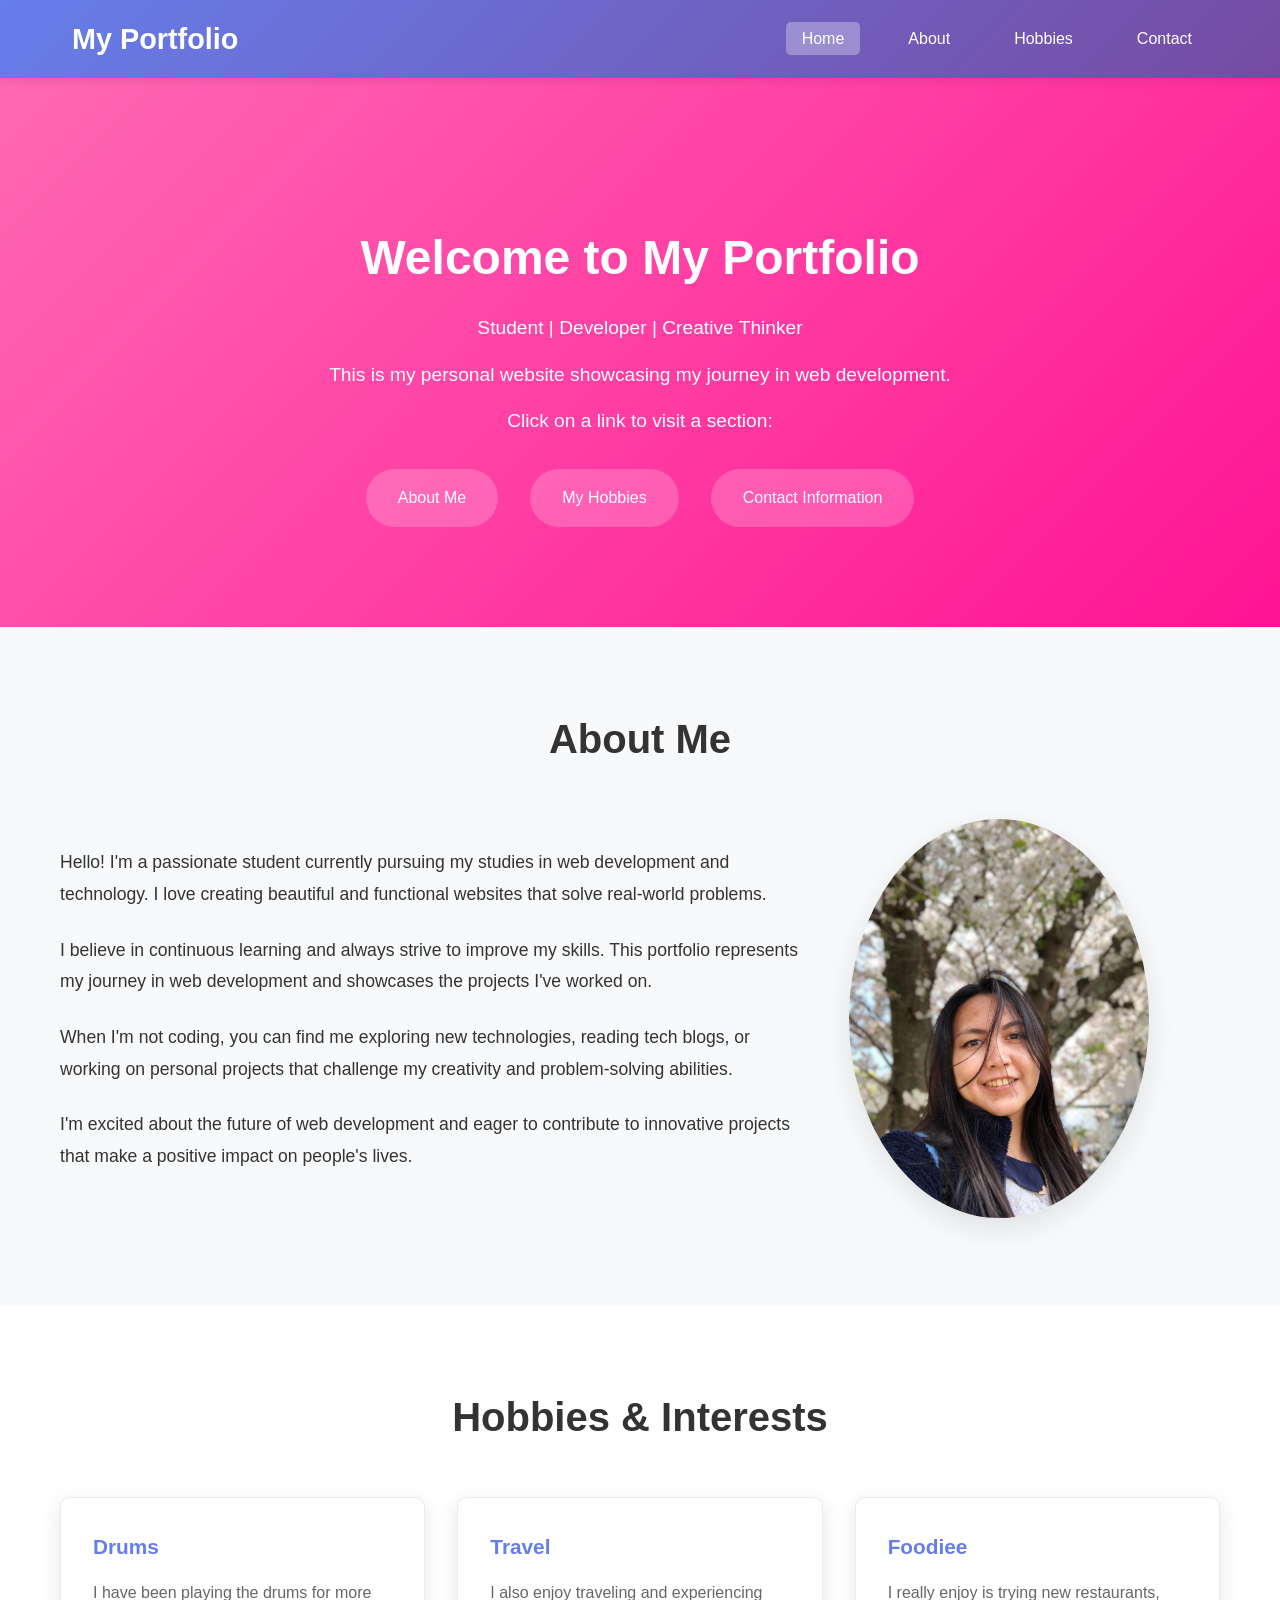
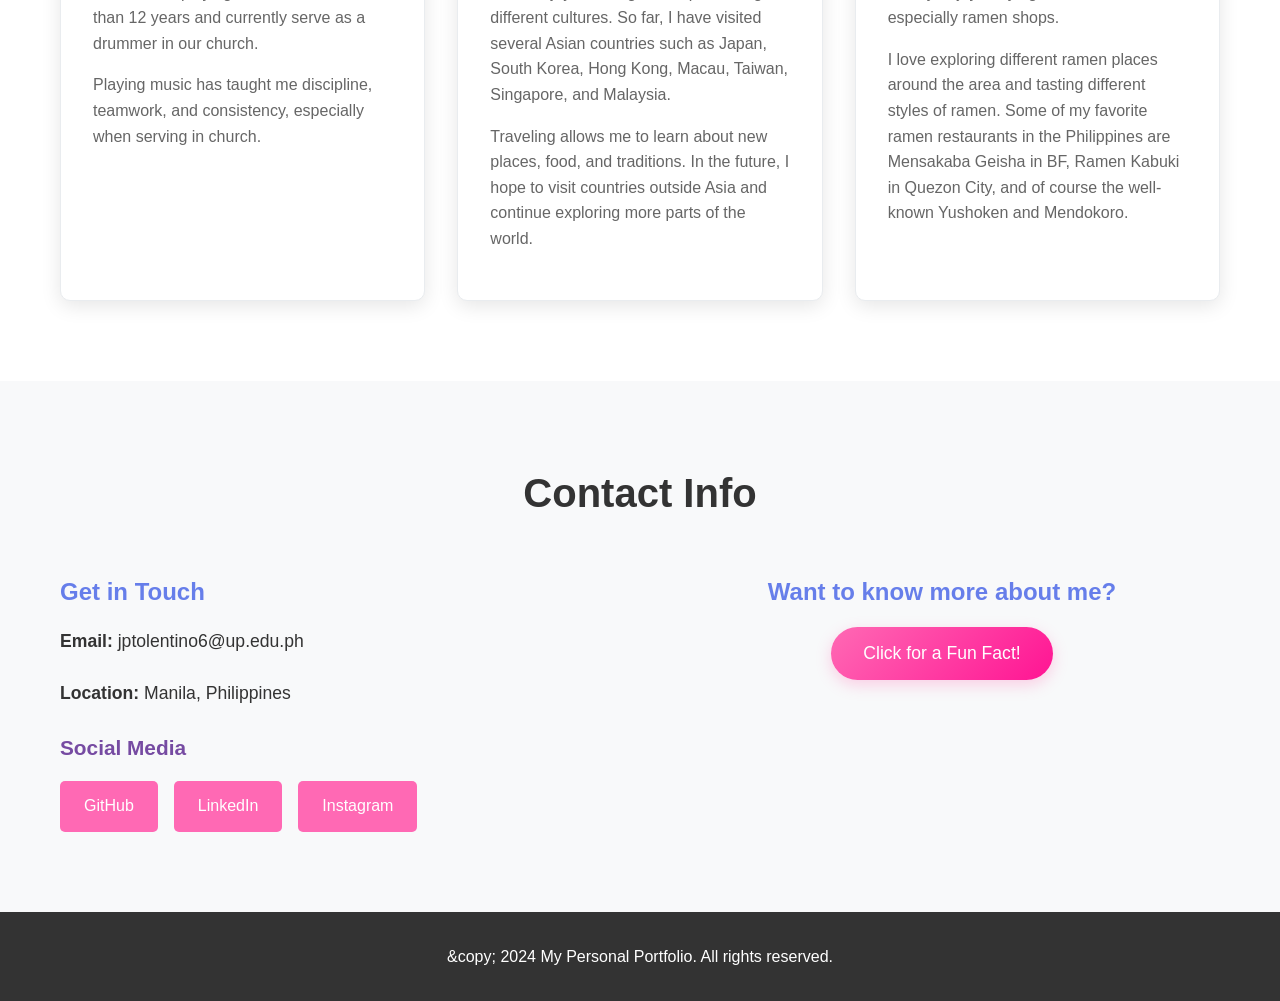
==== index.html @ 634dcd26 "improved About me and CSS styles" ====
<!DOCTYPE html>
<html lang="en">
<head>
    <title>My Personal Portfolio</title>
    <link type="text/css" rel="stylesheet" href="styles.css"/>
</head>
<body>
    <header>
        <nav>
            <h1 class="site-title">My Portfolio</h1>
            <ul class="nav-menu">
                <li><a href="#home">Home</a></li>
                <li><a href="#about">About</a></li>
                <li><a href="#hobbies">Hobbies</a></li>
                <li><a href="#contact">Contact</a></li>
            </ul>
        </nav>
    </header>

    <main>
        <section id="home" class="hero">
            <h1>Welcome to My Portfolio</h1>
            <p>Student | Developer | Creative Thinker</p>
            <p>This is my personal website showcasing my journey in web development.</p>
            <p>Click on a link to visit a section:</p>
            <ul class="section-links">
                <li><a href="#about">About Me</a></li>
                <li><a href="#hobbies">My Hobbies</a></li>
                <li><a href="#contact">Contact Information</a></li>
            </ul>
        </section>

        <section id="about" class="about-section">
            <div class="container">
                <h2>About Me</h2>
                <div class="about-content">
                    <div class="about-text">
                        <p>Hello! I'm a passionate student currently pursuing my studies in web development and technology. I love creating beautiful and functional websites that solve real-world problems.</p>
                        <p>I believe in continuous learning and always strive to improve my skills. This portfolio represents my journey in web development and showcases the projects I've worked on.</p>
                        <p>When I'm not coding, you can find me exploring new technologies, reading tech blogs, or working on personal projects that challenge my creativity and problem-solving abilities.</p>
                        <p>I'm excited about the future of web development and eager to contribute to innovative projects that make a positive impact on people's lives.</p>
                    </div>
                    <div class="about-image">
                        <img src="images/profile.jpeg" alt="Profile Picture" class="profile-img">
                    </div>
                </div>
            </div>
        </section>

        <section id="hobbies" class="hobbies-section">
            <div class="container">
                <h2>Hobbies & Interests</h2>
                <div class="hobbies-list">
                    <div class="hobby-item">
                        <h3>Drums</h3>
                        <p>I have been playing the drums for more than 12 years and currently serve as a drummer in our church. </p>
                        <p>Playing music has taught me discipline, teamwork, and consistency, especially when serving in church.</p>
                    </div>
                    <div class="hobby-item">
                        <h3>Travel</h3>
                        <p>I also enjoy traveling and experiencing different cultures. So far, I have visited several Asian countries such as Japan, South Korea, Hong Kong, Macau, Taiwan, Singapore, and Malaysia. </p>
                        <p>Traveling allows me to learn about new places, food, and traditions. In the future, I hope to visit countries outside Asia and continue exploring more parts of the world.</p>
                    </div>
                    <div class="hobby-item">
                        <h3>Foodiee</h3>
                        <p> I really enjoy is trying new restaurants, especially ramen shops. </p>
                        <p>I love exploring different ramen places around the area and tasting different styles of ramen. Some of my favorite ramen restaurants in the Philippines are Mensakaba Geisha in BF, Ramen Kabuki in Quezon City, and of course the well-known Yushoken and Mendokoro.</p>
                    </div>
                </div>
            </div>
        </section>

        <section id="contact" class="contact-section">
            <div class="container">
                <h2>Contact Info</h2>
                <div class="contact-content">
                    <div class="contact-info">
                        <h3>Get in Touch</h3>
                        <p><strong>Email:</strong> jptolentino6@up.edu.ph</p>
                        <p><strong>Location:</strong> Manila, Philippines</p>
                        
                        <h4>Social Media</h4>
                        <ul class="social-links">
                            <li><a href="https://github.com/JTLmec">GitHub</a></li>
                            <li><a href="https://www.linkedin.com/in/jether-tolentino-07061992">LinkedIn</a></li>
                            <li><a href="https://www.instagram.com/jethermec">Instagram</a></li>
                        </ul>
                    </div>
                    
                    <div class="fun-fact-section">
                        <h3>Want to know more about me?</h3>
                        <button id="funFactBtn" class="fun-fact-btn">Click for a Fun Fact!</button>
                        <p id="funFact" class="fun-fact-text"></p>
                    </div>
                </div>
            </div>
        </section>
    </main>

    <footer>
        <div class="container">
            <p>&​copy; 2024 My Personal Portfolio. All rights reserved.</p>
        </div>
    </footer>

    <script src="script.js"></script>
</body>
</html>
---- styles.css ----
/* Reset and Base Styles */
* {
    margin: 0;
    padding: 0;
    box-sizing: border-box;
}

body {
    font-family: Arial, sans-serif;
    line-height: 1.6;
    color: #333;
}

.container {
    max-width: 1200px;
    margin: 0 auto;
    padding: 0 20px;
}

/* Header Styles */
header {
    background: linear-gradient(135deg, #FF69B4 0%, #FF1493 100%);
    color: white;
    position: fixed;
    width: 100%;
    top: 0;
    z-index: 1000;
    box-shadow: 0 2px 10px rgba(255, 105, 180, 0.3);
}

nav {
    display: flex;
    justify-content: space-between;
    align-items: center;
    padding: 1rem 2rem;
    max-width: 1200px;
    margin: 0 auto;
}

.site-title {
    font-size: 1.8rem;
    font-weight: bold;
}

.nav-menu {
    display: flex;
    list-style: none;
    gap: 2rem;
}

.nav-menu a {
    color: white;
    text-decoration: none;
    font-weight: 500;
    transition: all 0.3s ease;
    padding: 0.5rem 1rem;
    border-radius: 5px;
}

.nav-menu a:hover {
    background: rgba(255,255,255,0.2);
    transform: translateY(-2px);
}

/* Hero Section */
.hero {
    background: linear-gradient(135deg, #FF69B4 0%, #FF1493 100%);
    color: white;
    text-align: center;
    padding: 150px 0 100px;
    margin-top: 70px;
}

.hero h1 {
    font-size: 3rem;
    margin-bottom: 1rem;
    animation: fadeInUp 1s ease;
}

.hero p {
    font-size: 1.2rem;
    margin-bottom: 1rem;
    opacity: 0.9;
    animation: fadeInUp 1s ease 0.2s both;
}

.section-links {
    list-style: none;
    display: flex;
    justify-content: center;
    gap: 2rem;
    margin-top: 2rem;
    flex-wrap: wrap;
}

.section-links a {
    display: inline-block;
    padding: 1rem 2rem;
    background: rgba(255,255,255,0.2);
    color: white;
    text-decoration: none;
    border-radius: 50px;
    transition: all 0.3s ease;
    font-weight: 500;
}

.section-links a:hover {
    background: rgba(255,255,255,0.3);
    transform: translateY(-3px);
}

/* Section Styles */
section {
    padding: 80px 0;
}

section:nth-child(even) {
    background: #f8f9fa;
}

section h2 {
    text-align: center;
    font-size: 2.5rem;
    margin-bottom: 3rem;
    color: #333;
}

/* About Section */
.about-content {
    display: grid;
    grid-template-columns: 2fr 1fr;
    gap: 3rem;
    align-items: center;
}

.about-text p {
    margin-bottom: 1.5rem;
    font-size: 1.1rem;
    line-height: 1.8;
}

.profile-img {
    width: 100%;
    max-width: 300px;
    border-radius: 50%;
    box-shadow: 0 10px 30px rgba(0,0,0,0.1);
    transition: transform 0.3s ease;
}

.profile-img:hover {
    transform: scale(1.05);
}

/* Hobbies Section */
.hobbies-list {
    display: grid;
    grid-template-columns: repeat(auto-fit, minmax(300px, 1fr));
    gap: 2rem;
}

.hobby-item {
    background: white;
    padding: 2rem;
    border-radius: 10px;
    box-shadow: 0 5px 20px rgba(0,0,0,0.1);
    transition: all 0.3s ease;
    border: 1px solid #e9ecef;
}

.hobby-item:hover {
    transform: translateY(-5px);
    box-shadow: 0 10px 30px rgba(0,0,0,0.15);
}

.hobby-item h3 {
    color: #667eea;
    margin-bottom: 1rem;
    font-size: 1.3rem;
}

.hobby-item p {
    color: #666;
    line-height: 1.6;
    margin-bottom: 1rem;
}

/* Contact Section */
.contact-content {
    display: grid;
    grid-template-columns: 1fr 1fr;
    gap: 3rem;
    align-items: start;
}

.contact-info h3 {
    color: #667eea;
    margin-bottom: 1rem;
    font-size: 1.5rem;
}

.contact-info h4 {
    color: #764ba2;
    margin-bottom: 1rem;
    font-size: 1.3rem;
}

.contact-info p {
    font-size: 1.1rem;
    margin-bottom: 1.5rem;
}

.social-links {
    display: flex;
    gap: 1rem;
    list-style: none;
    flex-wrap: wrap;
}

/* Social Links */
.social-links a {
    display: inline-block;
    padding: 0.8rem 1.5rem;
    background: #FF69B4;
    color: white;
    text-decoration: none;
    border-radius: 5px;
    transition: all 0.3s ease;
}
 
.social-links a:hover {
    background: #FF1493;
    transform: translateY(-2px);
}

.fun-fact-section {
    text-align: center;
}

.fun-fact-section h3 {
    color: #667eea;
    margin-bottom: 1rem;
    font-size: 1.5rem;
}

/* Button Colors */
.fun-fact-btn {
    background: linear-gradient(135deg, #FF69B4 0%, #FF1493 100%);
    color: white;
    border: none;
    padding: 1rem 2rem;
    font-size: 1.1rem;
    border-radius: 50px;
    cursor: pointer;
    transition: all 0.3s ease;
    box-shadow: 0 5px 15px rgba(255, 105, 180, 0.3);
}
 
.fun-fact-btn:hover {
    transform: translateY(-3px);
    box-shadow: 0 8px 25px rgba(255, 105, 180, 0.4);
}

/* Footer */
footer {
    background: #333;
    color: white;
    text-align: center;
    padding: 2rem 0;
}

/* Animations */
@keyframes fadeInUp {
    from {
        opacity: 0;
        transform: translateY(30px);
    }
    to {
        opacity: 1;
        transform: translateY(0);
    }
}

/* Responsive Design */
@media (max-width: 768px) {
    nav {
        flex-direction: column;
        gap: 1rem;
    }
    
    .nav-menu {
        flex-wrap: wrap;
        justify-content: center;
        gap: 1rem;
    }
    
    .hero h1 {
        font-size: 2rem;
    }
    
    .section-links {
        flex-direction: column;
        align-items: center;
    }
    
    .about-content {
        grid-template-columns: 1fr;
        text-align: center;
    }
    
    .contact-content {
        grid-template-columns: 1fr;
        text-align: center;
    }
    
    .social-links {
        justify-content: center;
    }
    
    .hobbies-list {
        grid-template-columns: 1fr;
    }
}

@media (max-width: 480px) {
    nav {
        padding: 1rem;
    }
    
    .hero {
        padding: 120px 0 80px;
    }
    
    .hero h1 {
        font-size: 1.5rem;
    }
    
    .hero p {
        font-size: 1rem;
    }
    
    section {
        padding: 60px 0;
    }
    
    section h2 {
        font-size: 2rem;
    }
}
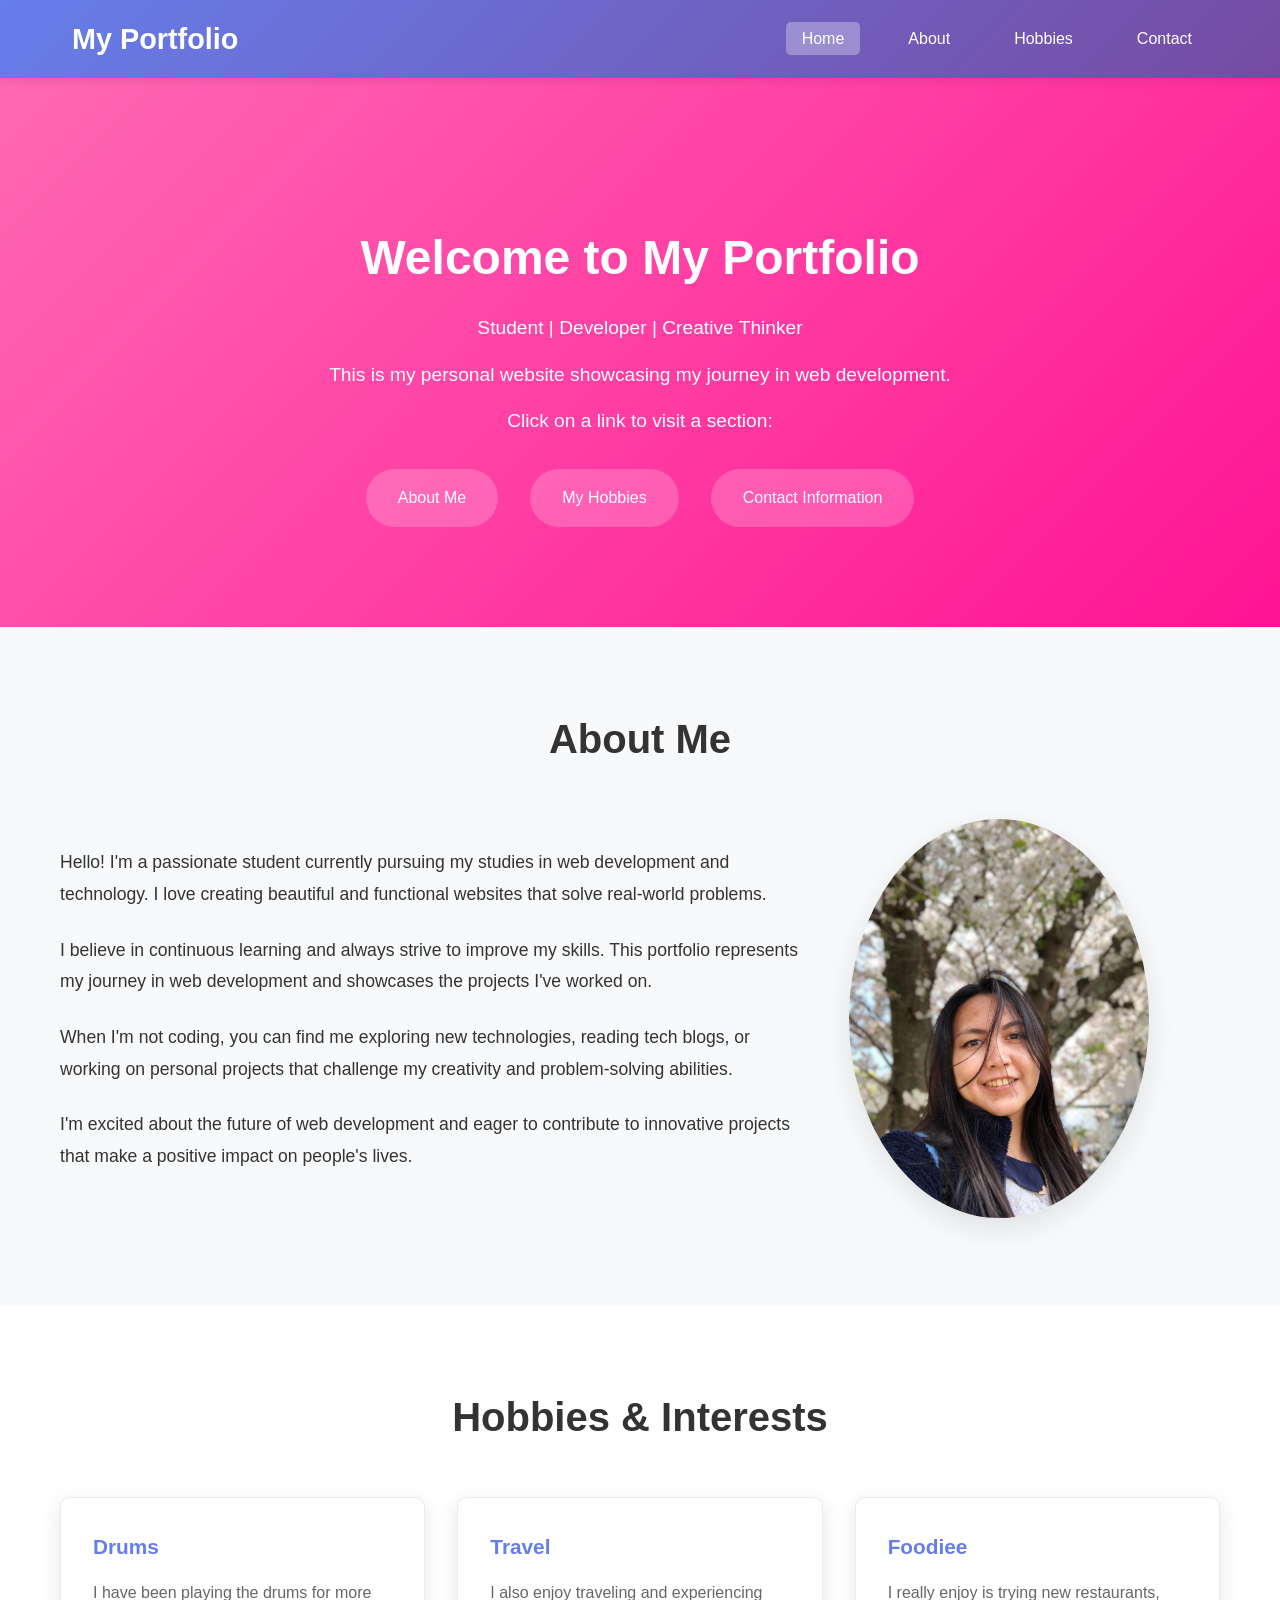
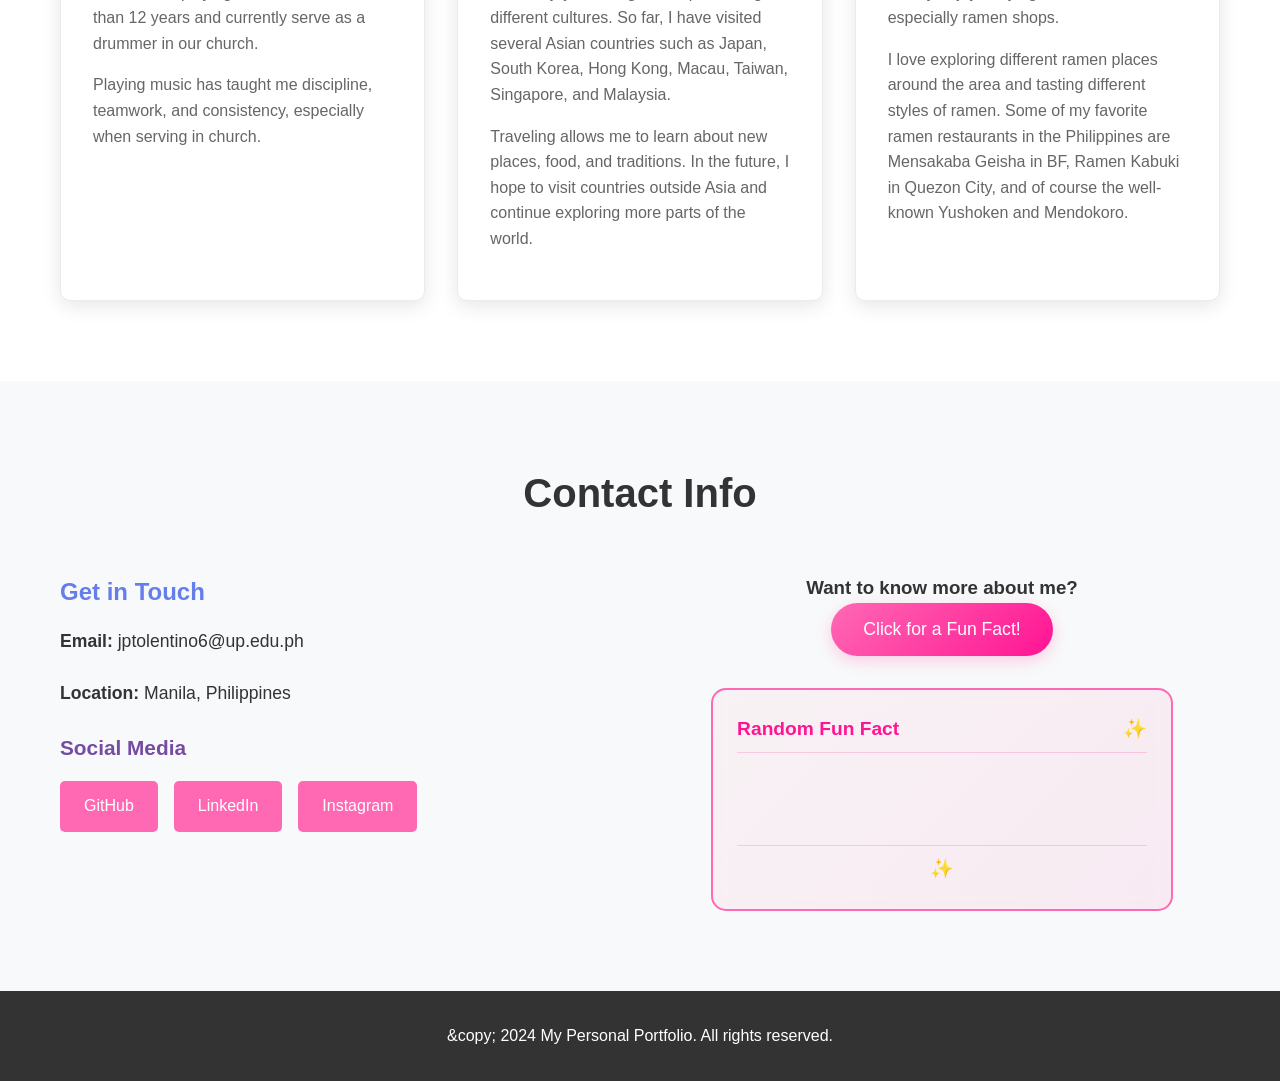
==== commit 6cd90660: "enhancement on Random Fun fact" ====
--- a/index.html
+++ b/index.html
@@ -89,8 +89,22 @@
                     
                     <div class="fun-fact-section">
                         <h3>Want to know more about me?</h3>
-                        <button id="funFactBtn" class="fun-fact-btn">Click for a Fun Fact!</button>
-                        <p id="funFact" class="fun-fact-text"></p>
+                        <button id="funFactBtn" class="fun-fact-btn">
+                            <span class="btn-text">Click for a Fun Fact!</span>
+                            <div class="glitter"></div>
+                        </button>
+                        <div class="fun-fact-box">
+                            <div class="fun-fact-header">
+                                <h4>Random Fun Fact</h4>
+                                <div class="sparkle">✨</div>
+                            </div>
+                            <div class="fun-fact-content">
+                                <p id="funFact" class="fun-fact-text">Click the button to discover something fun about me!</p>
+                            </div>
+                            <div class="fun-fact-footer">
+                                <div class="sparkle">✨</div>
+                            </div>
+                        </div>
                     </div>
                 </div>
             </div>
--- a/styles.css
+++ b/styles.css
@@ -232,17 +232,14 @@
     transform: translateY(-2px);
 }
 
+/* Enhanced Fun Fact Section */
 .fun-fact-section {
     text-align: center;
-}
-
-.fun-fact-section h3 {
-    color: #667eea;
-    margin-bottom: 1rem;
-    font-size: 1.5rem;
-}
-
-/* Button Colors */
+    max-width: 500px;
+    margin: 0 auto;
+}
+
+/* Glittery Button */
 .fun-fact-btn {
     background: linear-gradient(135deg, #FF69B4 0%, #FF1493 100%);
     color: white;
@@ -253,11 +250,239 @@
     cursor: pointer;
     transition: all 0.3s ease;
     box-shadow: 0 5px 15px rgba(255, 105, 180, 0.3);
-}
- 
+    position: relative;
+    overflow: hidden;
+}
+
 .fun-fact-btn:hover {
     transform: translateY(-3px);
     box-shadow: 0 8px 25px rgba(255, 105, 180, 0.4);
+}
+
+/* Glitter Effect */
+.glitter {
+    position: absolute;
+    top: 50%;
+    left: 50%;
+    width: 100%;
+    height: 100%;
+    transform: translate(-50%, -50%);
+    pointer-events: none;
+}
+
+.glitter::before,
+.glitter::after {
+    content: '';
+    position: absolute;
+    width: 4px;
+    height: 4px;
+    background: white;
+    border-radius: 50%;
+    opacity: 0;
+    animation: glitter 1.5s ease-in-out;
+}
+
+.glitter::before {
+    top: 20%;
+    left: 20%;
+    animation-delay: 0.2s;
+}
+
+.glitter::after {
+    top: 70%;
+    right: 20%;
+    animation-delay: 0.4s;
+}
+
+@keyframes glitter {
+    0% {
+        opacity: 0;
+        transform: scale(0) rotate(0deg);
+    }
+    50% {
+        opacity: 1;
+        transform: scale(1) rotate(180deg);
+        box-shadow: 0 0 10px rgba(255, 255, 255, 0.8);
+    }
+    100% {
+        opacity: 0;
+        transform: scale(0) rotate(360deg);
+    }
+}
+
+/* Multiple Glitter Particles */
+.fun-fact-btn.clicked .glitter::before {
+    animation: glitter-burst 0.8s ease-out;
+}
+
+.fun-fact-btn.clicked .glitter::after {
+    animation: glitter-burst 0.8s ease-out 0.1s;
+}
+
+@keyframes glitter-burst {
+    0% {
+        opacity: 0;
+        transform: translate(-50%, -50%) scale(0);
+    }
+    50% {
+        opacity: 1;
+        transform: translate(-50%, -50%) scale(1);
+        box-shadow: 0 0 20px rgba(255, 255, 255, 1);
+    }
+    100% {
+        opacity: 0;
+        transform: translate(-50%, -50%) scale(2);
+    }
+}
+
+/* Dedicated Fun Fact Box */
+.fun-fact-box {
+    margin-top: 2rem;
+    background: linear-gradient(135deg, rgba(255, 182, 193, 0.1) 0%, rgba(255, 105, 180, 0.1) 100%);
+    border: 2px solid #FF69B4;
+    border-radius: 15px;
+    padding: 1.5rem;
+    position: relative;
+    overflow: hidden;
+    min-height: 120px;
+    backdrop-filter: blur(10px);
+    transition: all 0.3s ease;
+}
+
+.fun-fact-box:hover {
+    box-shadow: 0 8px 30px rgba(255, 105, 180, 0.2);
+    transform: translateY(-2px);
+}
+
+/* Fun Fact Box Header */
+.fun-fact-header {
+    display: flex;
+    justify-content: space-between;
+    align-items: center;
+    margin-bottom: 1rem;
+    border-bottom: 1px solid rgba(255, 105, 180, 0.3);
+    padding-bottom: 0.5rem;
+}
+
+.fun-fact-header h4 {
+    color: #FF1493;
+    font-size: 1.2rem;
+    margin: 0;
+}
+
+/* Sparkle Animation */
+.sparkle {
+    font-size: 1.2rem;
+    animation: sparkle 2s ease-in-out infinite;
+}
+
+.sparkle:nth-child(2) {
+    animation-delay: 1s;
+}
+
+@keyframes sparkle {
+    0%, 100% {
+        opacity: 0.3;
+        transform: scale(1);
+    }
+    50% {
+        opacity: 1;
+        transform: scale(1.2);
+    }
+}
+
+/* Fun Fact Content */
+.fun-fact-content {
+    padding: 1rem 0;
+}
+
+.fun-fact-text {
+    font-size: 1.1rem;
+    color: #333;
+    font-weight: 500;
+    line-height: 1.6;
+    margin: 0;
+    opacity: 0;
+    transform: translateY(10px);
+    transition: all 0.5s ease;
+}
+
+.fun-fact-text.show {
+    opacity: 1;
+    transform: translateY(0);
+}
+
+/* Fun Fact Box Footer */
+.fun-fact-footer {
+    display: flex;
+    justify-content: center;
+    margin-top: 1rem;
+    border-top: 1px solid rgba(255, 105, 180, 0.3);
+    padding-top: 0.5rem;
+}
+
+/* Button Click Animation */
+.fun-fact-btn.clicked {
+    animation: button-burst 0.6s ease-out;
+}
+
+@keyframes button-burst {
+    0% {
+        transform: scale(1);
+    }
+    50% {
+        transform: scale(0.95);
+    }
+    100% {
+        transform: scale(1);
+    }
+}
+
+/* Glitter Burst Effect */
+.fun-fact-btn.clicked::before {
+    content: '';
+    position: absolute;
+    top: 50%;
+    left: 50%;
+    width: 100%;
+    height: 100%;
+    background: radial-gradient(circle, rgba(255, 255, 255, 0.8) 0%, transparent 70%);
+    transform: translate(-50%, -50%) scale(0);
+    animation: glitter-burst-expand 0.6s ease-out;
+    pointer-events: none;
+}
+
+@keyframes glitter-burst-expand {
+    0% {
+        transform: translate(-50%, -50%) scale(0);
+        opacity: 1;
+    }
+    100% {
+        transform: translate(-50%, -50%) scale(3);
+        opacity: 0;
+    }
+}
+
+/* Additional Glitter Particles */
+.fun-fact-btn.clicked .glitter-particle {
+    position: absolute;
+    width: 6px;
+    height: 6px;
+    background: white;
+    border-radius: 50%;
+    pointer-events: none;
+    animation: particle-float 1s ease-out forwards;
+}
+
+@keyframes particle-float {
+    0% {
+        transform: translate(-50%, -50%) scale(0);
+        opacity: 1;
+    }
+    100% {
+        transform: translate(calc(-50% + var(--x)), calc(-50% + var(--y))) scale(0);
+        opacity: 0;
+    }
 }
 
 /* Footer */
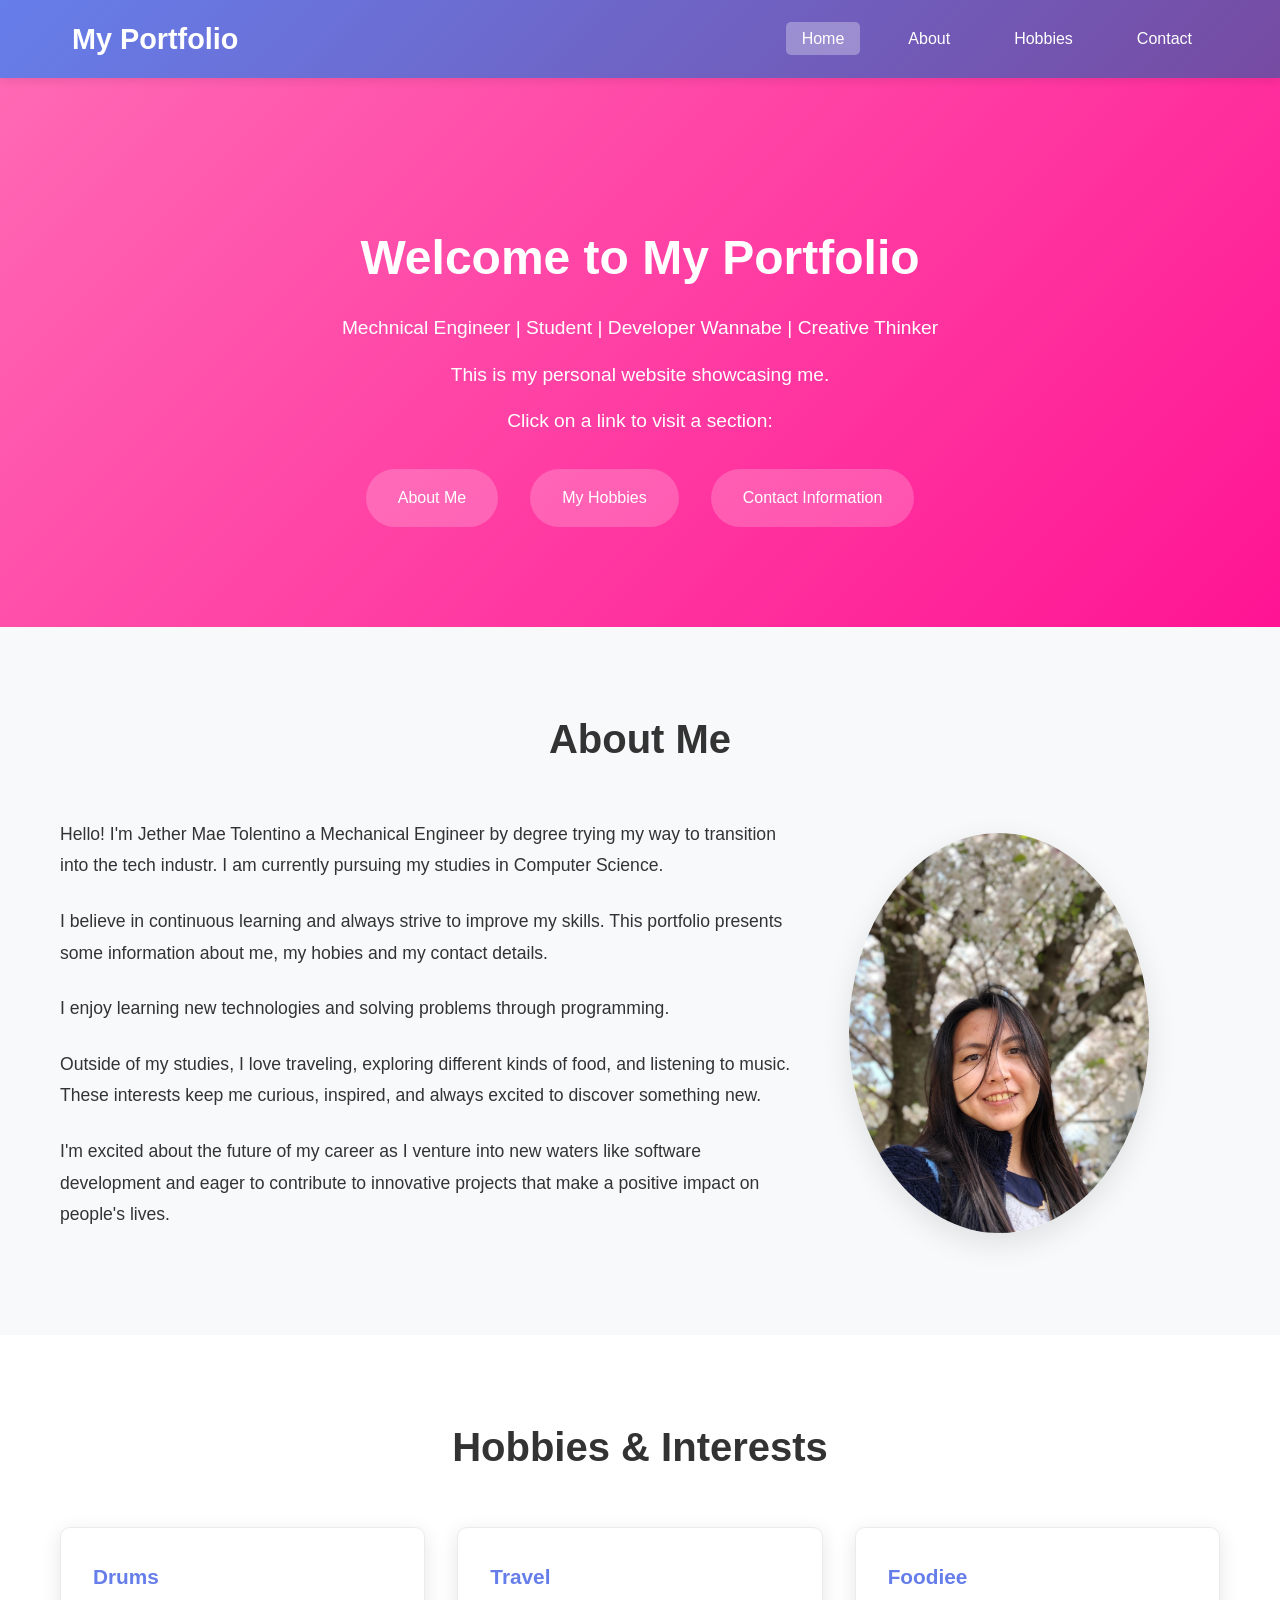
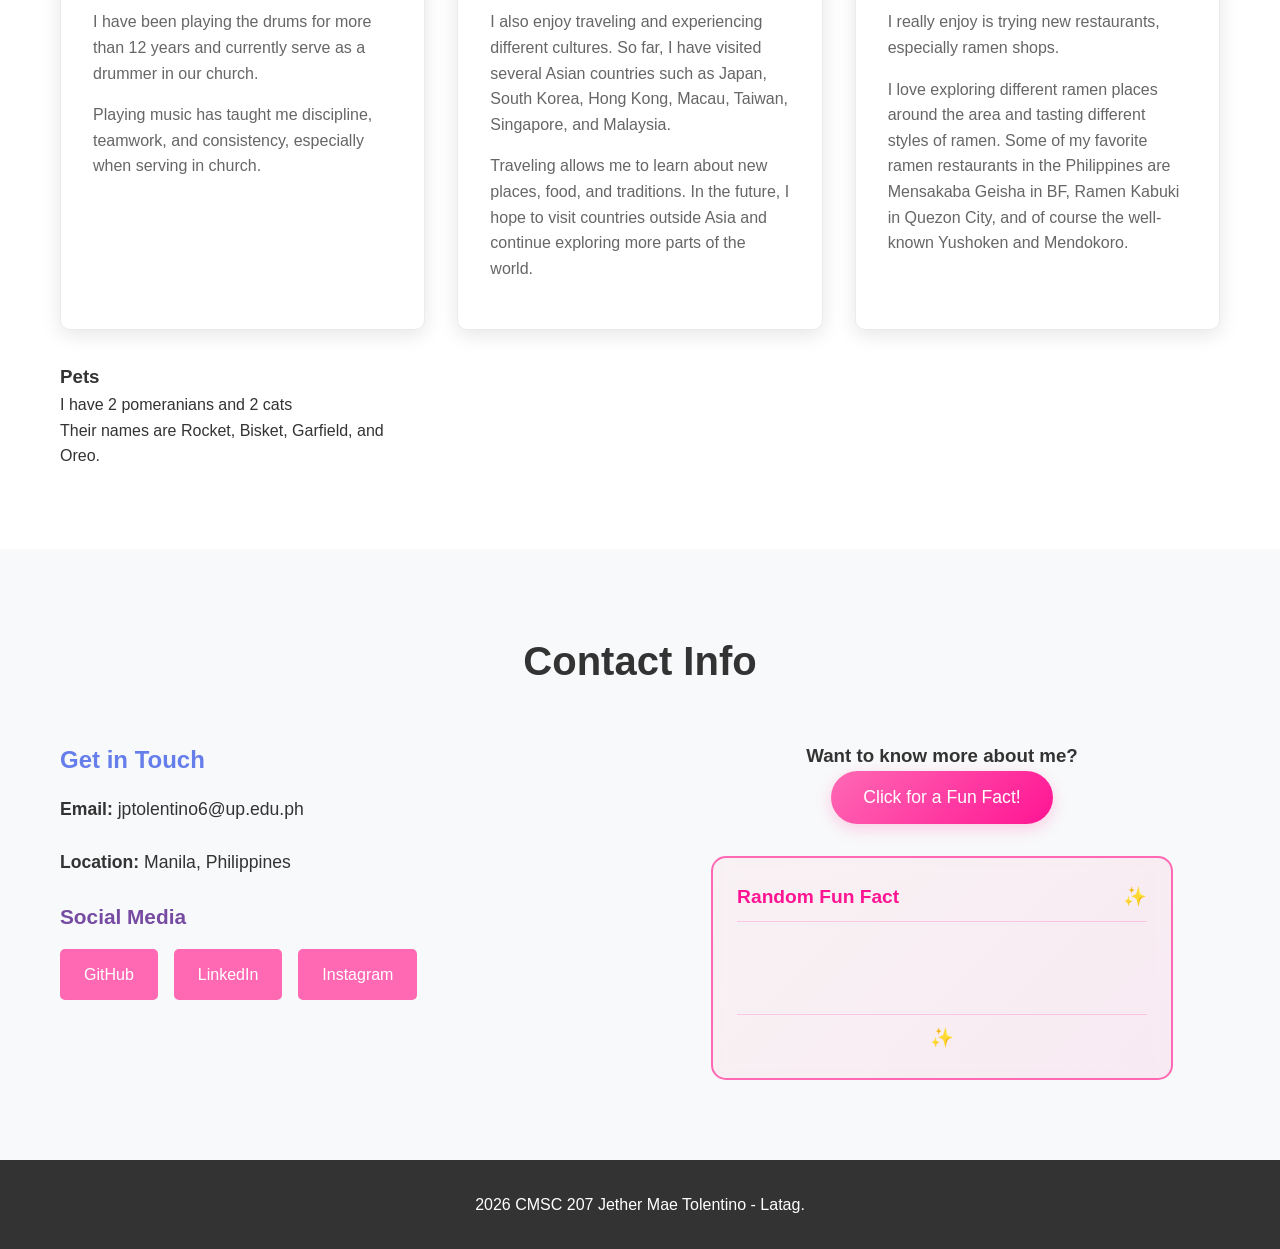
==== commit d5d1c2a4: "Update index.html" ====
--- a/index.html
+++ b/index.html
@@ -1,7 +1,7 @@
 <!DOCTYPE html>
 <html lang="en">
 <head>
-    <title>My Personal Portfolio</title>
+    <title>Jet's Profile</title>
     <link type="text/css" rel="stylesheet" href="styles.css"/>
 </head>
 <body>
@@ -20,8 +20,8 @@
     <main>
         <section id="home" class="hero">
             <h1>Welcome to My Portfolio</h1>
-            <p>Student | Developer | Creative Thinker</p>
-            <p>This is my personal website showcasing my journey in web development.</p>
+            <p>Mechnical Engineer | Student | Developer Wannabe | Creative Thinker</p>
+            <p>This is my personal website showcasing me.</p>
             <p>Click on a link to visit a section:</p>
             <ul class="section-links">
                 <li><a href="#about">About Me</a></li>
@@ -35,10 +35,11 @@
                 <h2>About Me</h2>
                 <div class="about-content">
                     <div class="about-text">
-                        <p>Hello! I'm a passionate student currently pursuing my studies in web development and technology. I love creating beautiful and functional websites that solve real-world problems.</p>
-                        <p>I believe in continuous learning and always strive to improve my skills. This portfolio represents my journey in web development and showcases the projects I've worked on.</p>
-                        <p>When I'm not coding, you can find me exploring new technologies, reading tech blogs, or working on personal projects that challenge my creativity and problem-solving abilities.</p>
-                        <p>I'm excited about the future of web development and eager to contribute to innovative projects that make a positive impact on people's lives.</p>
+                        <p>Hello! I'm Jether Mae Tolentino a Mechanical Engineer by degree trying my way to transition into the tech industr. I am currently pursuing my studies in Computer Science.</p>
+                        <p>I believe in continuous learning and always strive to improve my skills. This portfolio presents some information about me, my hobies and my contact details.</p>
+                        <p>I enjoy learning new technologies and solving problems through programming.</p>
+                         <p>Outside of my studies, I love traveling, exploring different kinds of food, and listening to music. These interests keep me curious, inspired, and always excited to discover something new.</p>
+                        <p>I'm excited about the future of my career as I venture into new waters like software development and eager to contribute to innovative projects that make a positive impact on people's lives.</p>
                     </div>
                     <div class="about-image">
                         <img src="images/profile.jpeg" alt="Profile Picture" class="profile-img">
@@ -65,6 +66,11 @@
                         <h3>Foodiee</h3>
                         <p> I really enjoy is trying new restaurants, especially ramen shops. </p>
                         <p>I love exploring different ramen places around the area and tasting different styles of ramen. Some of my favorite ramen restaurants in the Philippines are Mensakaba Geisha in BF, Ramen Kabuki in Quezon City, and of course the well-known Yushoken and Mendokoro.</p>
+                    </div>
+                     <div class="Pets-item">
+                        <h3>Pets</h3>
+                        <p>I have 2 pomeranians and 2 cats </p>
+                        <p>Their names are Rocket, Bisket, Garfield, and Oreo.</p>
                     </div>
                 </div>
             </div>
@@ -113,7 +119,7 @@
 
     <footer>
         <div class="container">
-            <p>&​copy; 2024 My Personal Portfolio. All rights reserved.</p>
+            <p>2026 CMSC 207 Jether Mae Tolentino - Latag.</p>
         </div>
     </footer>
 
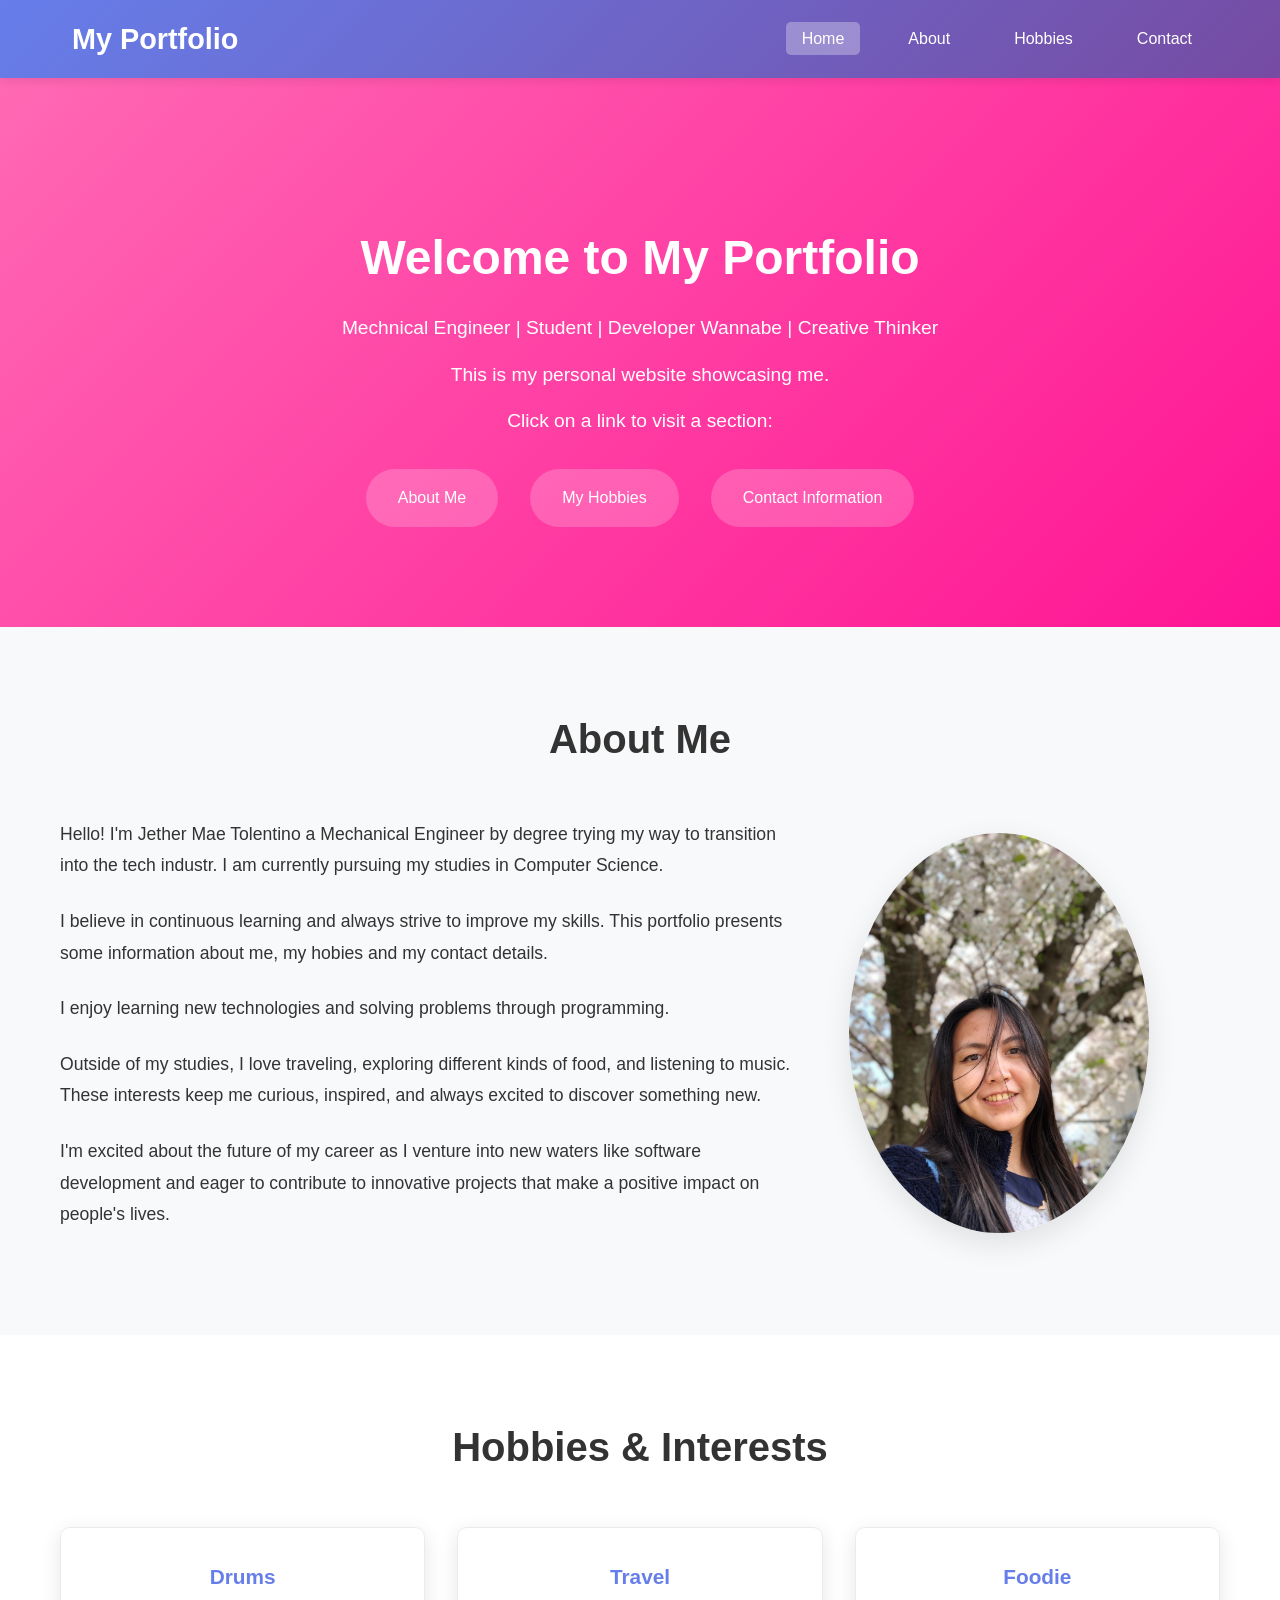
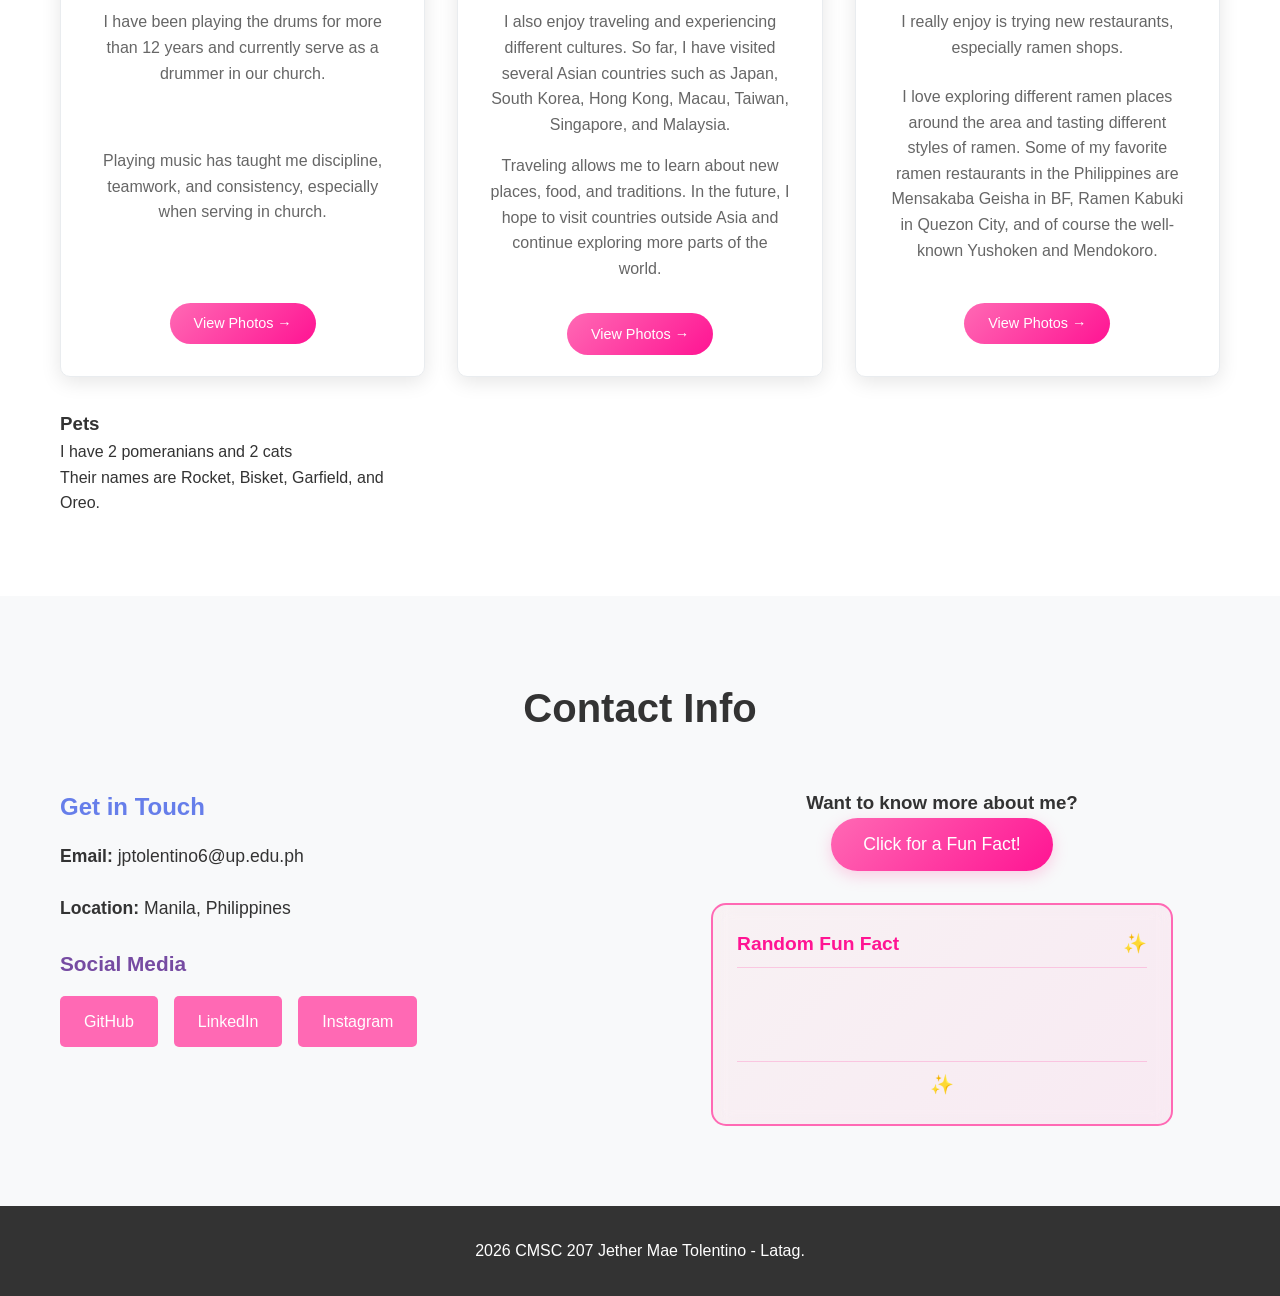
==== commit d4d9975a: "updates" ====
--- a/index.html
+++ b/index.html
@@ -38,7 +38,7 @@
                         <p>Hello! I'm Jether Mae Tolentino a Mechanical Engineer by degree trying my way to transition into the tech industr. I am currently pursuing my studies in Computer Science.</p>
                         <p>I believe in continuous learning and always strive to improve my skills. This portfolio presents some information about me, my hobies and my contact details.</p>
                         <p>I enjoy learning new technologies and solving problems through programming.</p>
-                         <p>Outside of my studies, I love traveling, exploring different kinds of food, and listening to music. These interests keep me curious, inspired, and always excited to discover something new.</p>
+                        <p>Outside of my studies, I love traveling, exploring different kinds of food, and listening to music. These interests keep me curious, inspired, and always excited to discover something new.</p>
                         <p>I'm excited about the future of my career as I venture into new waters like software development and eager to contribute to innovative projects that make a positive impact on people's lives.</p>
                     </div>
                     <div class="about-image">
@@ -52,20 +52,86 @@
             <div class="container">
                 <h2>Hobbies & Interests</h2>
                 <div class="hobbies-list">
-                    <div class="hobby-item">
-                        <h3>Drums</h3>
-                        <p>I have been playing the drums for more than 12 years and currently serve as a drummer in our church. </p>
-                        <p>Playing music has taught me discipline, teamwork, and consistency, especially when serving in church.</p>
+                    <div class="hobby-card" data-hobby="drums">
+                        <div class="card-inner">
+                            <div class="card-front">
+                                <h3>Drums</h3>
+                                <p>I have been playing the drums for more than 12 years and currently serve as a drummer in our church. </p>
+                                <p>Playing music has taught me discipline, teamwork, and consistency, especially when serving in church.</p>
+                                <button class="flip-btn">View Photos →</button>
+                            </div>
+                            <div class="card-back">
+                                <h3>Drumming Gallery</h3>
+                                <div class="image-gallery">
+                                    <div class="gallery-container">
+                                        <img src="images/drums/drum1.jpg" alt="Drumming" class="gallery-image active">
+                                        <img src="images/drums/drum2.jpg" alt="Drumming" class="gallery-image">
+                                        <img src="images/drums/drum3.jpg" alt="Drumming" class="gallery-image">
+                                    </div>
+                                    <div class="gallery-controls">
+                                        <button class="gallery-prev">‹</button>
+                                        <span class="gallery-counter">1 / 3</span>
+                                        <button class="gallery-next">›</button>
+                                    </div>
+                                </div>
+                                <button class="flip-btn back-btn">← Back to Info</button>
+                            </div>
+                        </div>
                     </div>
-                    <div class="hobby-item">
-                        <h3>Travel</h3>
-                        <p>I also enjoy traveling and experiencing different cultures. So far, I have visited several Asian countries such as Japan, South Korea, Hong Kong, Macau, Taiwan, Singapore, and Malaysia. </p>
-                        <p>Traveling allows me to learn about new places, food, and traditions. In the future, I hope to visit countries outside Asia and continue exploring more parts of the world.</p>
+                    
+                    <div class="hobby-card" data-hobby="travel">
+                        <div class="card-inner">
+                            <div class="card-front">
+                                <h3>Travel</h3>
+                                <p>I also enjoy traveling and experiencing different cultures. So far, I have visited several Asian countries such as Japan, South Korea, Hong Kong, Macau, Taiwan, Singapore, and Malaysia. </p>
+                                <p>Traveling allows me to learn about new places, food, and traditions. In the future, I hope to visit countries outside Asia and continue exploring more parts of the world.</p>
+                                <button class="flip-btn">View Photos →</button>
+                            </div>
+                            <div class="card-back">
+                                <h3>Travel Gallery</h3>
+                                <div class="image-gallery">
+                                    <div class="gallery-container">
+                                        <img src="images/travel/travel1.jpg" alt="Travel" class="gallery-image active">
+                                        <img src="images/travel/travel2.jpg" alt="Travel" class="gallery-image">
+                                        <img src="images/travel/travel3.jpg" alt="Travel" class="gallery-image">
+                                        <img src="images/travel/travel4.jpg" alt="Travel" class="gallery-image">
+                                    </div>
+                                    <div class="gallery-controls">
+                                        <button class="gallery-prev">‹</button>
+                                        <span class="gallery-counter">1 / 4</span>
+                                        <button class="gallery-next">›</button>
+                                    </div>
+                                </div>
+                                <button class="flip-btn back-btn">← Back to Info</button>
+                            </div>
+                        </div>
                     </div>
-                    <div class="hobby-item">
-                        <h3>Foodiee</h3>
-                        <p> I really enjoy is trying new restaurants, especially ramen shops. </p>
-                        <p>I love exploring different ramen places around the area and tasting different styles of ramen. Some of my favorite ramen restaurants in the Philippines are Mensakaba Geisha in BF, Ramen Kabuki in Quezon City, and of course the well-known Yushoken and Mendokoro.</p>
+                    
+                    <div class="hobby-card" data-hobby="food">
+                        <div class="card-inner">
+                            <div class="card-front">
+                                <h3>Foodie</h3>
+                                <p>I really enjoy is trying new restaurants, especially ramen shops. </p>
+                                <p>I love exploring different ramen places around the area and tasting different styles of ramen. Some of my favorite ramen restaurants in the Philippines are Mensakaba Geisha in BF, Ramen Kabuki in Quezon City, and of course the well-known Yushoken and Mendokoro.</p>
+                                <button class="flip-btn">View Photos →</button>
+                            </div>
+                            <div class="card-back">
+                                <h3>Food Gallery</h3>
+                                <div class="image-gallery">
+                                    <div class="gallery-container">
+                                        <img src="images/food/food1.jpg" alt="Food" class="gallery-image active">
+                                        <img src="images/food/food2.jpg" alt="Food" class="gallery-image">
+                                        <img src="images/food/food3.jpg" alt="Food" class="gallery-image">
+                                    </div>
+                                    <div class="gallery-controls">
+                                        <button class="gallery-prev">‹</button>
+                                        <span class="gallery-counter">1 / 3</span>
+                                        <button class="gallery-next">›</button>
+                                    </div>
+                                </div>
+                                <button class="flip-btn back-btn">← Back to Info</button>
+                            </div>
+                        </div>
                     </div>
                      <div class="Pets-item">
                         <h3>Pets</h3>
--- a/styles.css
+++ b/styles.css
@@ -154,34 +154,178 @@
 /* Hobbies Section */
 .hobbies-list {
     display: grid;
-    grid-template-columns: repeat(auto-fit, minmax(300px, 1fr));
+    grid-template-columns: repeat(auto-fit, minmax(350px, 1fr));
     gap: 2rem;
 }
 
-.hobby-item {
-    background: white;
-    padding: 2rem;
+/* Flip Card Styles */
+.hobby-card {
+    background: transparent;
+    width: 100%;
+    height: 450px;
+    perspective: 1000px;
+}
+
+.card-inner {
+    position: relative;
+    width: 100%;
+    height: 100%;
+    text-align: center;
+    transition: transform 0.8s;
+    transform-style: preserve-3d;
+}
+
+.hobby-card.flipped .card-inner {
+    transform: rotateY(180deg);
+}
+
+.card-front, .card-back {
+    position: absolute;
+    width: 100%;
+    height: 100%;
+    -webkit-backface-visibility: hidden;
+    backface-visibility: hidden;
     border-radius: 10px;
     box-shadow: 0 5px 20px rgba(0,0,0,0.1);
-    transition: all 0.3s ease;
+    overflow: hidden;
+}
+
+.card-front {
+    background: white;
     border: 1px solid #e9ecef;
-}
-
-.hobby-item:hover {
+    padding: 2rem;
+    display: flex;
+    flex-direction: column;
+    justify-content: space-between;
+}
+
+.card-back {
+    background: linear-gradient(135deg, #667eea 0%, #764ba2 100%);
+    color: white;
+    transform: rotateY(180deg);
+    padding: 1.5rem;
+    display: flex;
+    flex-direction: column;
+    justify-content: space-between;
+}
+
+.hobby-card:hover .card-front {
     transform: translateY(-5px);
     box-shadow: 0 10px 30px rgba(0,0,0,0.15);
 }
 
-.hobby-item h3 {
+.card-front h3, .card-back h3 {
     color: #667eea;
     margin-bottom: 1rem;
     font-size: 1.3rem;
 }
 
-.hobby-item p {
+.card-back h3 {
+    color: white;
+    text-align: center;
+}
+
+.card-front p {
     color: #666;
     line-height: 1.6;
     margin-bottom: 1rem;
+    flex-grow: 1;
+}
+
+/* Flip Button Styles */
+.flip-btn {
+    background: linear-gradient(135deg, #FF69B4 0%, #FF1493 100%);
+    color: white;
+    border: none;
+    padding: 0.8rem 1.5rem;
+    border-radius: 25px;
+    cursor: pointer;
+    font-size: 0.9rem;
+    font-weight: 500;
+    transition: all 0.3s ease;
+    margin-top: 1rem;
+    align-self: center;
+}
+
+.flip-btn:hover {
+    transform: translateY(-2px);
+    box-shadow: 0 5px 15px rgba(255, 105, 180, 0.4);
+}
+
+.back-btn {
+    background: rgba(255,255,255,0.2);
+    border: 2px solid white;
+}
+
+.back-btn:hover {
+    background: rgba(255,255,255,0.3);
+}
+
+/* Image Gallery Styles */
+.image-gallery {
+    flex-grow: 1;
+    display: flex;
+    flex-direction: column;
+    justify-content: center;
+}
+
+.gallery-container {
+    position: relative;
+    width: 100%;
+    height: 250px;
+    overflow: hidden;
+    border-radius: 8px;
+    background: rgba(0,0,0,0.2);
+}
+
+.gallery-image {
+    position: absolute;
+    top: 0;
+    left: 0;
+    width: 100%;
+    height: 100%;
+    object-fit: cover;
+    opacity: 0;
+    transition: opacity 0.5s ease;
+}
+
+.gallery-image.active {
+    opacity: 1;
+}
+
+.gallery-controls {
+    display: flex;
+    justify-content: space-between;
+    align-items: center;
+    margin-top: 1rem;
+    padding: 0 1rem;
+}
+
+.gallery-prev, .gallery-next {
+    background: rgba(255,255,255,0.2);
+    border: 1px solid white;
+    color: white;
+    width: 40px;
+    height: 40px;
+    border-radius: 50%;
+    cursor: pointer;
+    font-size: 1.2rem;
+    font-weight: bold;
+    transition: all 0.3s ease;
+    display: flex;
+    align-items: center;
+    justify-content: center;
+}
+
+.gallery-prev:hover, .gallery-next:hover {
+    background: rgba(255,255,255,0.3);
+    transform: scale(1.1);
+}
+
+.gallery-counter {
+    font-size: 0.9rem;
+    font-weight: 500;
+    color: white;
 }
 
 /* Contact Section */
@@ -544,6 +688,14 @@
     .hobbies-list {
         grid-template-columns: 1fr;
     }
+    
+    .hobby-card {
+        height: 400px;
+    }
+    
+    .gallery-container {
+        height: 200px;
+    }
 }
 
 @media (max-width: 480px) {
@@ -570,4 +722,21 @@
     section h2 {
         font-size: 2rem;
     }
+    
+    .hobby-card {
+        height: 350px;
+    }
+    
+    .card-front, .card-back {
+        padding: 1.5rem;
+    }
+    
+    .gallery-container {
+        height: 180px;
+    }
+    
+    .flip-btn {
+        padding: 0.6rem 1.2rem;
+        font-size: 0.8rem;
+    }
 }
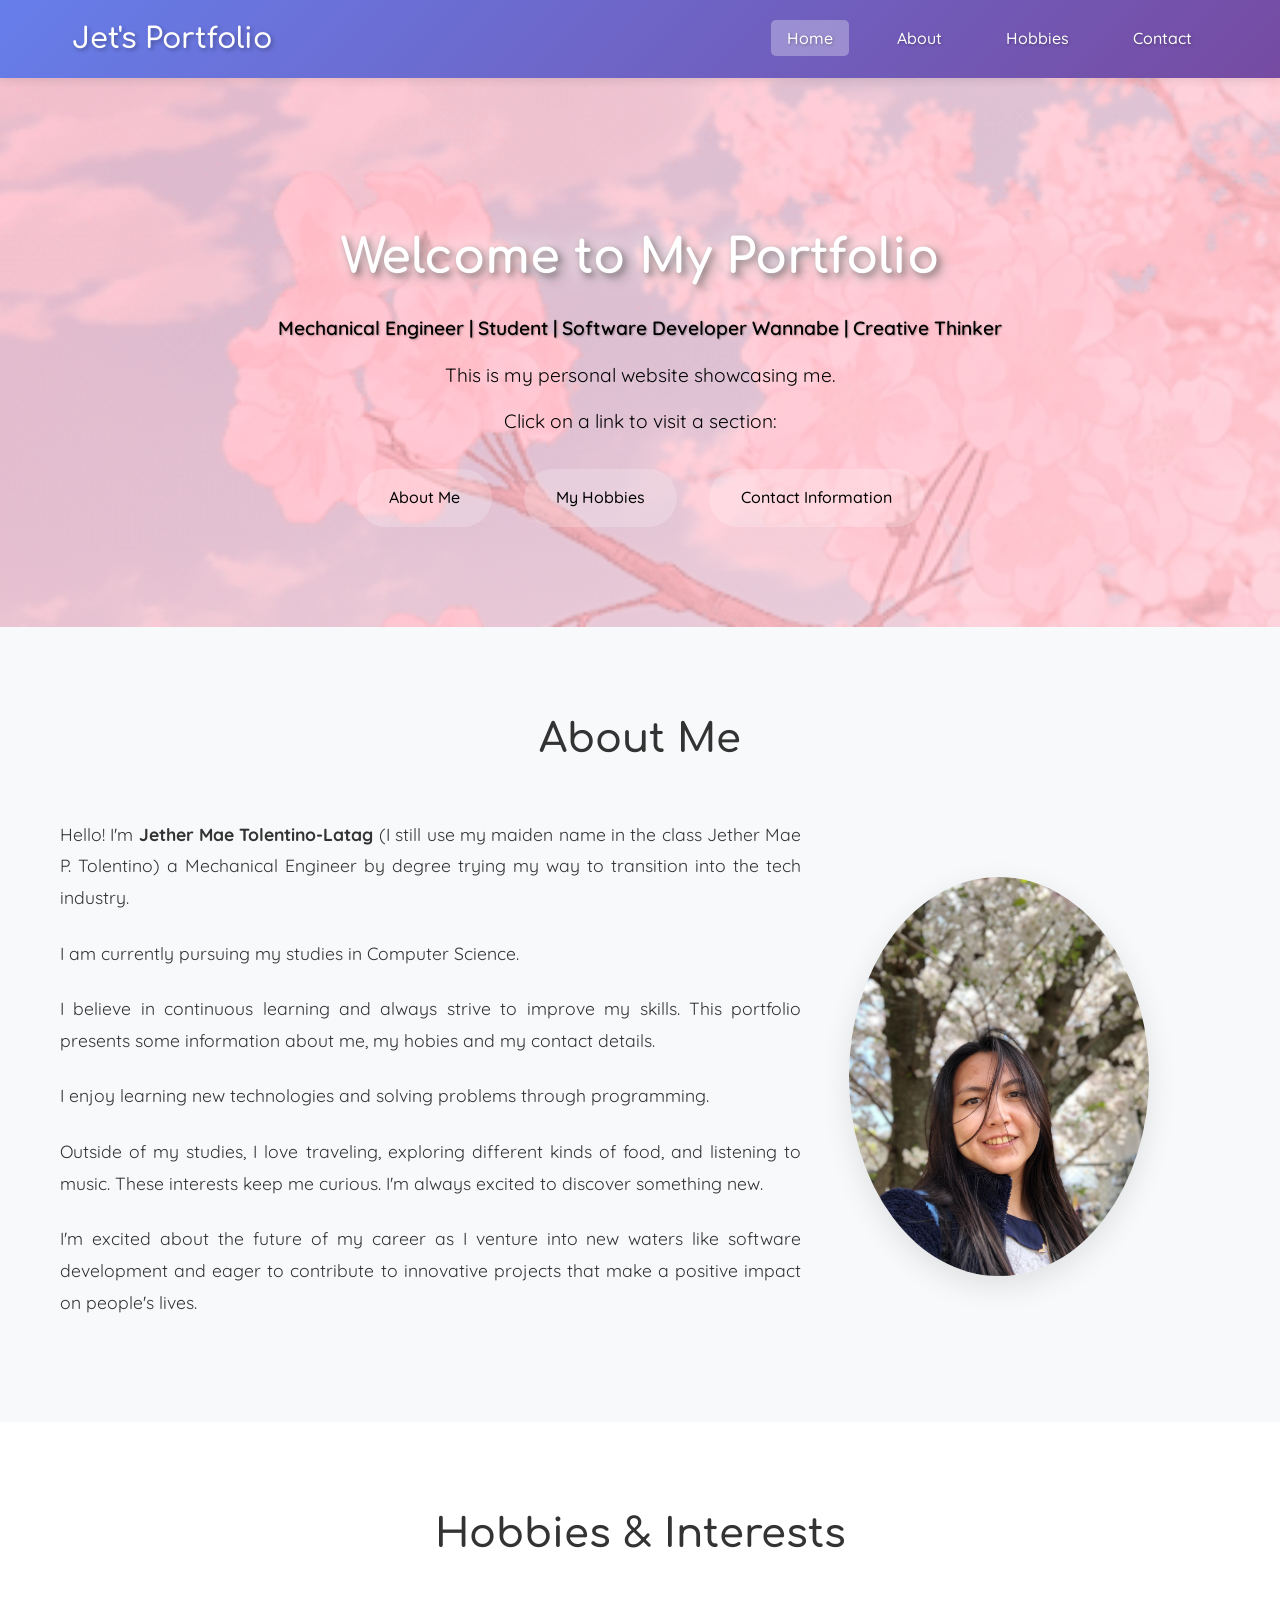
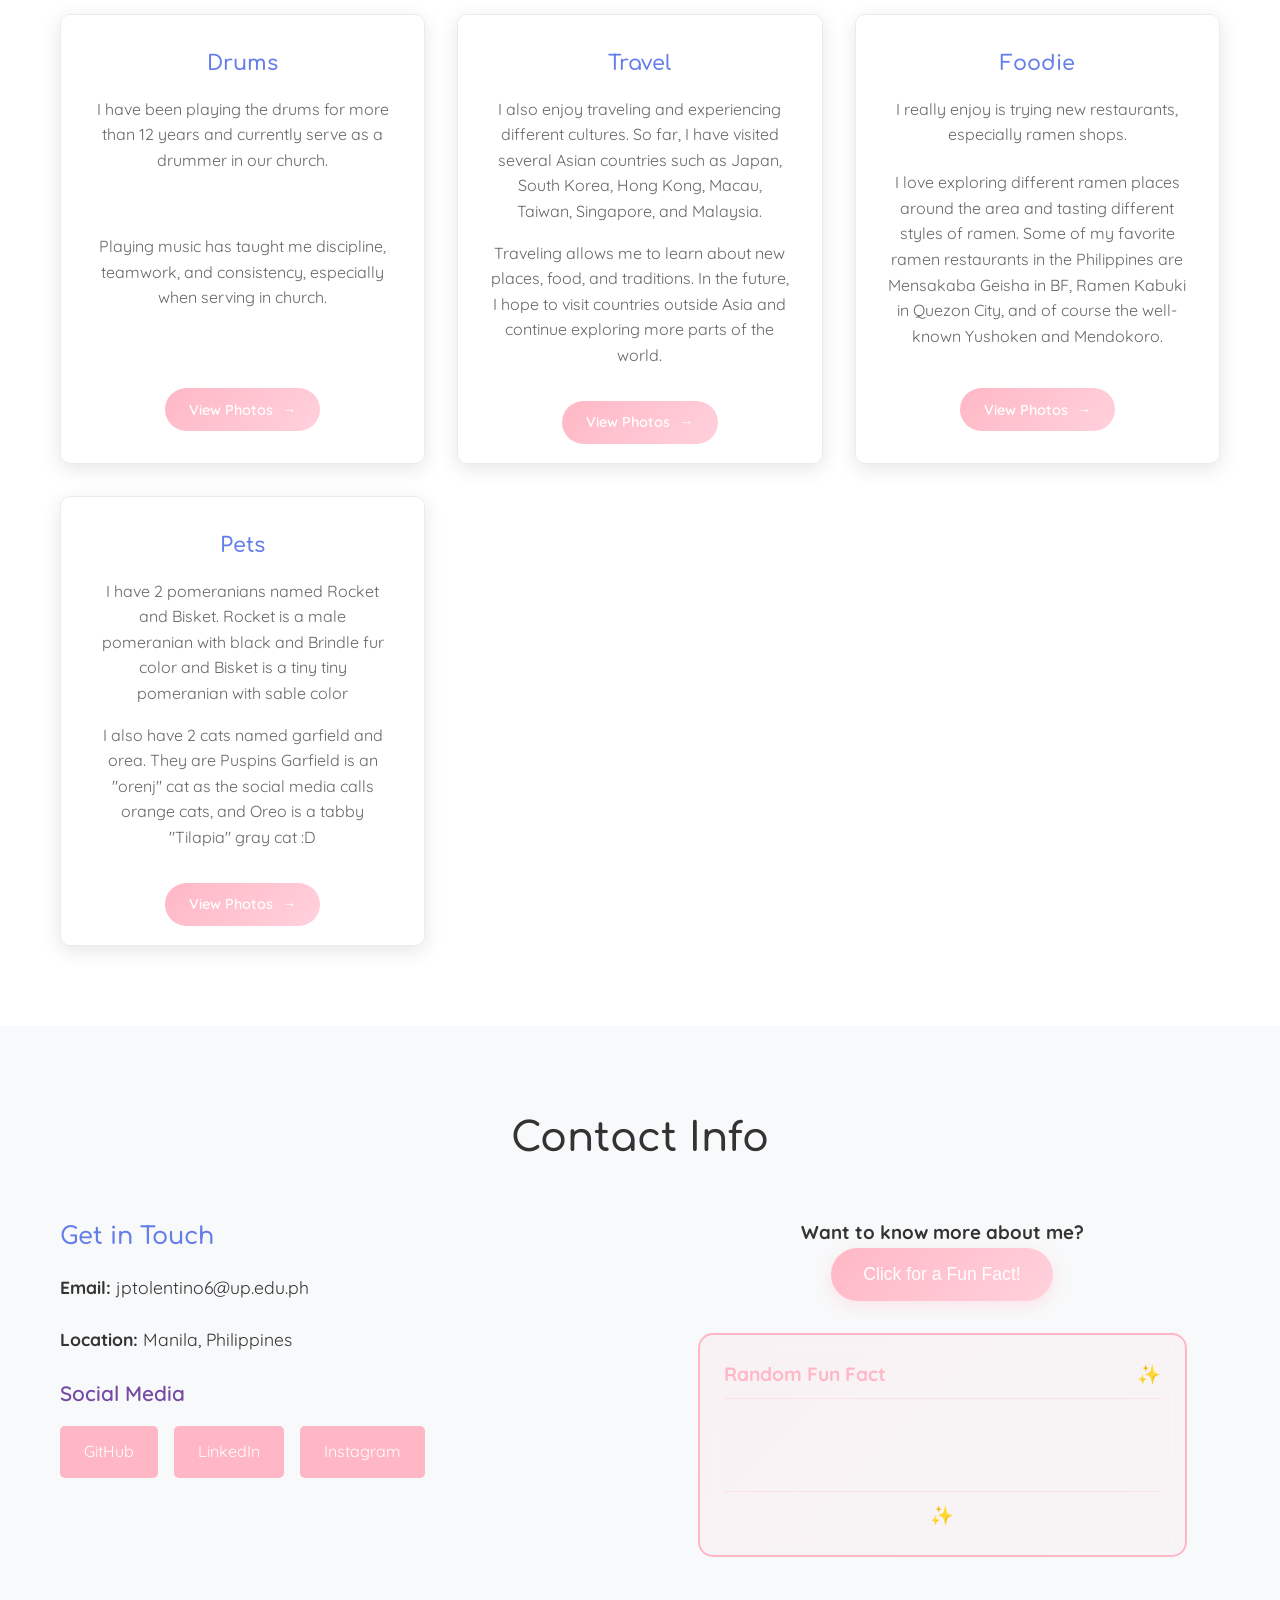
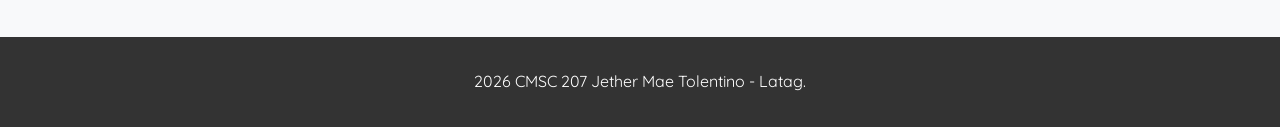
==== commit d190d29d: "changes on heroes and headers Change in Font Styles, Font Color, added Sakura background in hero sec" ====
--- a/index.html
+++ b/index.html
@@ -2,12 +2,15 @@
 <html lang="en">
 <head>
     <title>Jet's Profile</title>
+    <link rel="preconnect" href="https://fonts.googleapis.com">
+    <link rel="preconnect" href="https://fonts.gstatic.com" crossorigin>
+    <link href="https://fonts.googleapis.com/css2?family=Comfortaa:wght@300;400;600;700&family=Quicksand:wght@400;500;600;700&family=Caveat:wght@400;600;700&display=swap" rel="stylesheet">
     <link type="text/css" rel="stylesheet" href="styles.css"/>
 </head>
 <body>
     <header>
         <nav>
-            <h1 class="site-title">My Portfolio</h1>
+            <h1 class="site-title">Jet's Portfolio</h1>
             <ul class="nav-menu">
                 <li><a href="#home">Home</a></li>
                 <li><a href="#about">About</a></li>
@@ -20,7 +23,7 @@
     <main>
         <section id="home" class="hero">
             <h1>Welcome to My Portfolio</h1>
-            <p>Mechnical Engineer | Student | Developer Wannabe | Creative Thinker</p>
+            <p class="tagline">Mechanical Engineer | Student | Software Developer Wannabe | Creative Thinker</p>
             <p>This is my personal website showcasing me.</p>
             <p>Click on a link to visit a section:</p>
             <ul class="section-links">
@@ -35,10 +38,11 @@
                 <h2>About Me</h2>
                 <div class="about-content">
                     <div class="about-text">
-                        <p>Hello! I'm Jether Mae Tolentino a Mechanical Engineer by degree trying my way to transition into the tech industr. I am currently pursuing my studies in Computer Science.</p>
+                        <p>Hello! I'm <strong>Jether Mae Tolentino-Latag</strong> (I still use my maiden name in the class Jether Mae P. Tolentino) a Mechanical Engineer by degree trying my way to transition into the tech industry.</p>
+                        <p>I am currently pursuing my studies in Computer Science.</p>
                         <p>I believe in continuous learning and always strive to improve my skills. This portfolio presents some information about me, my hobies and my contact details.</p>
                         <p>I enjoy learning new technologies and solving problems through programming.</p>
-                        <p>Outside of my studies, I love traveling, exploring different kinds of food, and listening to music. These interests keep me curious, inspired, and always excited to discover something new.</p>
+                        <p>Outside of my studies, I love traveling, exploring different kinds of food, and listening to music. These interests keep me curious. I'm always excited to discover something new.</p>
                         <p>I'm excited about the future of my career as I venture into new waters like software development and eager to contribute to innovative projects that make a positive impact on people's lives.</p>
                     </div>
                     <div class="about-image">
@@ -58,7 +62,7 @@
                                 <h3>Drums</h3>
                                 <p>I have been playing the drums for more than 12 years and currently serve as a drummer in our church. </p>
                                 <p>Playing music has taught me discipline, teamwork, and consistency, especially when serving in church.</p>
-                                <button class="flip-btn">View Photos →</button>
+                                <button class="flip-btn">View Photos <span class="arrow-right"></span></button>
                             </div>
                             <div class="card-back">
                                 <h3>Drumming Gallery</h3>
@@ -69,12 +73,12 @@
                                         <img src="images/drums/drum3.jpg" alt="Drumming" class="gallery-image">
                                     </div>
                                     <div class="gallery-controls">
-                                        <button class="gallery-prev">‹</button>
+                                        <button class="gallery-prev"><span class="arrow-left"></span></button>
                                         <span class="gallery-counter">1 / 3</span>
-                                        <button class="gallery-next">›</button>
-                                    </div>
-                                </div>
-                                <button class="flip-btn back-btn">← Back to Info</button>
+                                        <button class="gallery-next"><span class="arrow-right-small"></span></button>
+                                    </div>
+                                </div>
+                                <button class="flip-btn back-btn"><span class="arrow-left"></span> Back to Info</button>
                             </div>
                         </div>
                     </div>
@@ -85,7 +89,7 @@
                                 <h3>Travel</h3>
                                 <p>I also enjoy traveling and experiencing different cultures. So far, I have visited several Asian countries such as Japan, South Korea, Hong Kong, Macau, Taiwan, Singapore, and Malaysia. </p>
                                 <p>Traveling allows me to learn about new places, food, and traditions. In the future, I hope to visit countries outside Asia and continue exploring more parts of the world.</p>
-                                <button class="flip-btn">View Photos →</button>
+                                <button class="flip-btn">View Photos <span class="arrow-right"></span></button>
                             </div>
                             <div class="card-back">
                                 <h3>Travel Gallery</h3>
@@ -97,12 +101,12 @@
                                         <img src="images/travel/travel4.jpg" alt="Travel" class="gallery-image">
                                     </div>
                                     <div class="gallery-controls">
-                                        <button class="gallery-prev">‹</button>
+                                        <button class="gallery-prev"><span class="arrow-left"></span></button>
                                         <span class="gallery-counter">1 / 4</span>
-                                        <button class="gallery-next">›</button>
-                                    </div>
-                                </div>
-                                <button class="flip-btn back-btn">← Back to Info</button>
+                                        <button class="gallery-next"><span class="arrow-right-small"></span></button>
+                                    </div>
+                                </div>
+                                <button class="flip-btn back-btn"><span class="arrow-left"></span> Back to Info</button>
                             </div>
                         </div>
                     </div>
@@ -113,7 +117,7 @@
                                 <h3>Foodie</h3>
                                 <p>I really enjoy is trying new restaurants, especially ramen shops. </p>
                                 <p>I love exploring different ramen places around the area and tasting different styles of ramen. Some of my favorite ramen restaurants in the Philippines are Mensakaba Geisha in BF, Ramen Kabuki in Quezon City, and of course the well-known Yushoken and Mendokoro.</p>
-                                <button class="flip-btn">View Photos →</button>
+                                <button class="flip-btn">View Photos <span class="arrow-right"></span></button>
                             </div>
                             <div class="card-back">
                                 <h3>Food Gallery</h3>
@@ -124,20 +128,43 @@
                                         <img src="images/food/food3.jpg" alt="Food" class="gallery-image">
                                     </div>
                                     <div class="gallery-controls">
-                                        <button class="gallery-prev">‹</button>
+                                        <button class="gallery-prev"><span class="arrow-left"></span></button>
                                         <span class="gallery-counter">1 / 3</span>
-                                        <button class="gallery-next">›</button>
-                                    </div>
-                                </div>
-                                <button class="flip-btn back-btn">← Back to Info</button>
-                            </div>
-                        </div>
-                    </div>
-                     <div class="Pets-item">
-                        <h3>Pets</h3>
-                        <p>I have 2 pomeranians and 2 cats </p>
-                        <p>Their names are Rocket, Bisket, Garfield, and Oreo.</p>
-                    </div>
+                                        <button class="gallery-next"><span class="arrow-right-small"></span></button>
+                                    </div>
+                                </div>
+                                <button class="flip-btn back-btn"><span class="arrow-left"></span> Back to Info</button>
+                            </div>
+                        </div>
+                    </div>
+
+                   <div class="hobby-card" data-hobby="Pets">
+                        <div class="card-inner">
+                            <div class="card-front">
+                                <h3>Pets</h3>
+                                <p>I have 2 pomeranians named Rocket and Bisket. Rocket is a male pomeranian with black and Brindle fur color and Bisket is a tiny tiny pomeranian with sable color</p>
+                                <p>I also have 2 cats named garfield and orea. They are Puspins Garfield is an "orenj" cat as the social media calls orange cats, and Oreo is a tabby "Tilapia" gray cat :D</p>
+                                <button class="flip-btn">View Photos <span class="arrow-right"></span></button>
+                            </div>
+                            <div class="card-back">
+                                <h3>Food Gallery</h3>
+                                <div class="image-gallery">
+                                    <div class="gallery-container">
+                                        <img src="images/food/pet1.jpg" alt="Pet" class="gallery-image active">
+                                        <img src="images/food/pet2.jpg" alt="Pet" class="gallery-image">
+                                        <img src="images/food/pet3.jpg" alt="Pet" class="gallery-image">
+                                    </div>
+                                    <div class="gallery-controls">
+                                        <button class="gallery-prev"><span class="arrow-left"></span></button>
+                                        <span class="gallery-counter">1 / 3</span>
+                                        <button class="gallery-next"><span class="arrow-right-small"></span></button>
+                                    </div>
+                                </div>
+                                <button class="flip-btn back-btn"><span class="arrow-left"></span> Back to Info</button>
+                            </div>
+                        </div>
+                    </div>
+
                 </div>
             </div>
         </section>
@@ -168,13 +195,13 @@
                         <div class="fun-fact-box">
                             <div class="fun-fact-header">
                                 <h4>Random Fun Fact</h4>
-                                <div class="sparkle">✨</div>
+                                <div class="sparkle"></div>
                             </div>
                             <div class="fun-fact-content">
                                 <p id="funFact" class="fun-fact-text">Click the button to discover something fun about me!</p>
                             </div>
                             <div class="fun-fact-footer">
-                                <div class="sparkle">✨</div>
+                                <div class="sparkle"></div>
                             </div>
                         </div>
                     </div>
--- a/styles.css
+++ b/styles.css
@@ -6,7 +6,7 @@
 }
 
 body {
-    font-family: Arial, sans-serif;
+    font-family: 'Quicksand', 'Comfortaa', cursive, sans-serif;
     line-height: 1.6;
     color: #333;
 }
@@ -19,13 +19,13 @@
 
 /* Header Styles */
 header {
-    background: linear-gradient(135deg, #FF69B4 0%, #FF1493 100%);
+    background: linear-gradient(135deg, #FFB7C5 0%, #FFD1DC 100%);
     color: white;
     position: fixed;
     width: 100%;
     top: 0;
     z-index: 1000;
-    box-shadow: 0 2px 10px rgba(255, 105, 180, 0.3);
+    box-shadow: 0 2px 10px rgba(255, 183, 197, 0.3);
 }
 
 nav {
@@ -39,7 +39,9 @@
 
 .site-title {
     font-size: 1.8rem;
-    font-weight: bold;
+    font-weight: 600;
+    font-family: 'Comfortaa', cursive, sans-serif;
+    text-shadow: 2px 2px 4px rgba(0, 0, 0, 0.3);
 }
 
 .nav-menu {
@@ -55,6 +57,7 @@
     transition: all 0.3s ease;
     padding: 0.5rem 1rem;
     border-radius: 5px;
+    text-shadow: 1px 1px 3px rgba(0, 0, 0, 0.3);
 }
 
 .nav-menu a:hover {
@@ -64,7 +67,11 @@
 
 /* Hero Section */
 .hero {
-    background: linear-gradient(135deg, #FF69B4 0%, #FF1493 100%);
+    background: linear-gradient(135deg, rgba(255, 183, 197, 0.8) 0%, rgba(255, 209, 220, 0.8) 100%), url('images/cherry-blossom.gif');
+    background-size: cover;
+    background-position: center;
+    background-repeat: no-repeat;
+    background-attachment: fixed;
     color: white;
     text-align: center;
     padding: 150px 0 100px;
@@ -75,13 +82,31 @@
     font-size: 3rem;
     margin-bottom: 1rem;
     animation: fadeInUp 1s ease;
+    font-family: 'Comfortaa', cursive, sans-serif;
+    font-weight: 700;
+    text-shadow: 
+        0 0 20px rgba(255, 255, 255, 0.8),
+        0 0 40px rgba(255, 255, 255, 0.6),
+        3px 3px 6px rgba(0, 0, 0, 0.5),
+        6px 6px 12px rgba(0, 0, 0, 0.3);
 }
 
 .hero p {
     font-size: 1.2rem;
     margin-bottom: 1rem;
+    color: white;
     opacity: 0.9;
     animation: fadeInUp 1s ease 0.2s both;
+}
+
+.hero .tagline {
+    color: #020202;
+    font-weight: 600;
+    text-shadow: 1px 1px 2px rgba(0, 0, 0, 0.3);
+}
+
+.hero p:not(.tagline) {
+    color: #020202;
 }
 
 .section-links {
@@ -97,7 +122,7 @@
     display: inline-block;
     padding: 1rem 2rem;
     background: rgba(255,255,255,0.2);
-    color: white;
+    color: black;
     text-decoration: none;
     border-radius: 50px;
     transition: all 0.3s ease;
@@ -123,6 +148,8 @@
     font-size: 2.5rem;
     margin-bottom: 3rem;
     color: #333;
+    font-family: 'Comfortaa', cursive, sans-serif;
+    font-weight: 600;
 }
 
 /* About Section */
@@ -137,6 +164,7 @@
     margin-bottom: 1.5rem;
     font-size: 1.1rem;
     line-height: 1.8;
+    text-align: justify;
 }
 
 .profile-img {
@@ -218,6 +246,8 @@
     color: #667eea;
     margin-bottom: 1rem;
     font-size: 1.3rem;
+    font-family: 'Comfortaa', cursive, sans-serif;
+    font-weight: 600;
 }
 
 .card-back h3 {
@@ -234,14 +264,15 @@
 
 /* Flip Button Styles */
 .flip-btn {
-    background: linear-gradient(135deg, #FF69B4 0%, #FF1493 100%);
+    background: linear-gradient(135deg, #FFB7C5 0%, #FFD1DC 100%);
     color: white;
     border: none;
     padding: 0.8rem 1.5rem;
     border-radius: 25px;
     cursor: pointer;
     font-size: 0.9rem;
-    font-weight: 500;
+    font-weight: 600;
+    font-family: 'Quicksand', sans-serif;
     transition: all 0.3s ease;
     margin-top: 1rem;
     align-self: center;
@@ -249,7 +280,7 @@
 
 .flip-btn:hover {
     transform: translateY(-2px);
-    box-shadow: 0 5px 15px rgba(255, 105, 180, 0.4);
+    box-shadow: 0 5px 15px rgba(255, 183, 197, 0.4);
 }
 
 .back-btn {
@@ -328,6 +359,38 @@
     color: white;
 }
 
+/* Arrow Symbols */
+.arrow-right::after {
+    content: "→";
+    margin-left: 5px;
+}
+
+.arrow-left::after {
+    content: "←";
+    margin-right: 5px;
+}
+
+.arrow-right-small::after {
+    content: "›";
+    margin-left: 5px;
+}
+
+.arrow-left::before {
+    content: "‹";
+    margin-right: 5px;
+}
+
+/* Sparkle Symbols */
+.sparkle::before {
+    content: "✨";
+    font-size: 1.2rem;
+    animation: sparkle 2s ease-in-out infinite;
+}
+
+.sparkle:nth-child(2)::before {
+    animation-delay: 1s;
+}
+
 /* Contact Section */
 .contact-content {
     display: grid;
@@ -340,12 +403,16 @@
     color: #667eea;
     margin-bottom: 1rem;
     font-size: 1.5rem;
+    font-family: 'Comfortaa', cursive, sans-serif;
+    font-weight: 600;
 }
 
 .contact-info h4 {
     color: #764ba2;
     margin-bottom: 1rem;
     font-size: 1.3rem;
+    font-family: 'Quicksand', sans-serif;
+    font-weight: 600;
 }
 
 .contact-info p {
@@ -364,7 +431,7 @@
 .social-links a {
     display: inline-block;
     padding: 0.8rem 1.5rem;
-    background: #FF69B4;
+    background: #FFB7C5;
     color: white;
     text-decoration: none;
     border-radius: 5px;
@@ -372,7 +439,7 @@
 }
  
 .social-links a:hover {
-    background: #FF1493;
+    background: #FFD1DC;
     transform: translateY(-2px);
 }
 
@@ -385,7 +452,7 @@
 
 /* Glittery Button */
 .fun-fact-btn {
-    background: linear-gradient(135deg, #FF69B4 0%, #FF1493 100%);
+    background: linear-gradient(135deg, #FFB7C5 0%, #FFD1DC 100%);
     color: white;
     border: none;
     padding: 1rem 2rem;
@@ -393,14 +460,14 @@
     border-radius: 50px;
     cursor: pointer;
     transition: all 0.3s ease;
-    box-shadow: 0 5px 15px rgba(255, 105, 180, 0.3);
+    box-shadow: 0 5px 15px rgba(255, 183, 197, 0.3);
     position: relative;
     overflow: hidden;
 }
 
 .fun-fact-btn:hover {
     transform: translateY(-3px);
-    box-shadow: 0 8px 25px rgba(255, 105, 180, 0.4);
+    box-shadow: 0 8px 25px rgba(255, 183, 197, 0.4);
 }
 
 /* Glitter Effect */
@@ -482,8 +549,8 @@
 /* Dedicated Fun Fact Box */
 .fun-fact-box {
     margin-top: 2rem;
-    background: linear-gradient(135deg, rgba(255, 182, 193, 0.1) 0%, rgba(255, 105, 180, 0.1) 100%);
-    border: 2px solid #FF69B4;
+    background: linear-gradient(135deg, rgba(255, 183, 197, 0.1) 0%, rgba(255, 209, 220, 0.1) 100%);
+    border: 2px solid #FFB7C5;
     border-radius: 15px;
     padding: 1.5rem;
     position: relative;
@@ -494,7 +561,7 @@
 }
 
 .fun-fact-box:hover {
-    box-shadow: 0 8px 30px rgba(255, 105, 180, 0.2);
+    box-shadow: 0 8px 30px rgba(255, 183, 197, 0.2);
     transform: translateY(-2px);
 }
 
@@ -504,12 +571,12 @@
     justify-content: space-between;
     align-items: center;
     margin-bottom: 1rem;
-    border-bottom: 1px solid rgba(255, 105, 180, 0.3);
+    border-bottom: 1px solid rgba(255, 183, 197, 0.3);
     padding-bottom: 0.5rem;
 }
 
 .fun-fact-header h4 {
-    color: #FF1493;
+    color: #FFB7C5;
     font-size: 1.2rem;
     margin: 0;
 }
@@ -561,7 +628,7 @@
     display: flex;
     justify-content: center;
     margin-top: 1rem;
-    border-top: 1px solid rgba(255, 105, 180, 0.3);
+    border-top: 1px solid rgba(255, 183, 197, 0.3);
     padding-top: 0.5rem;
 }
 
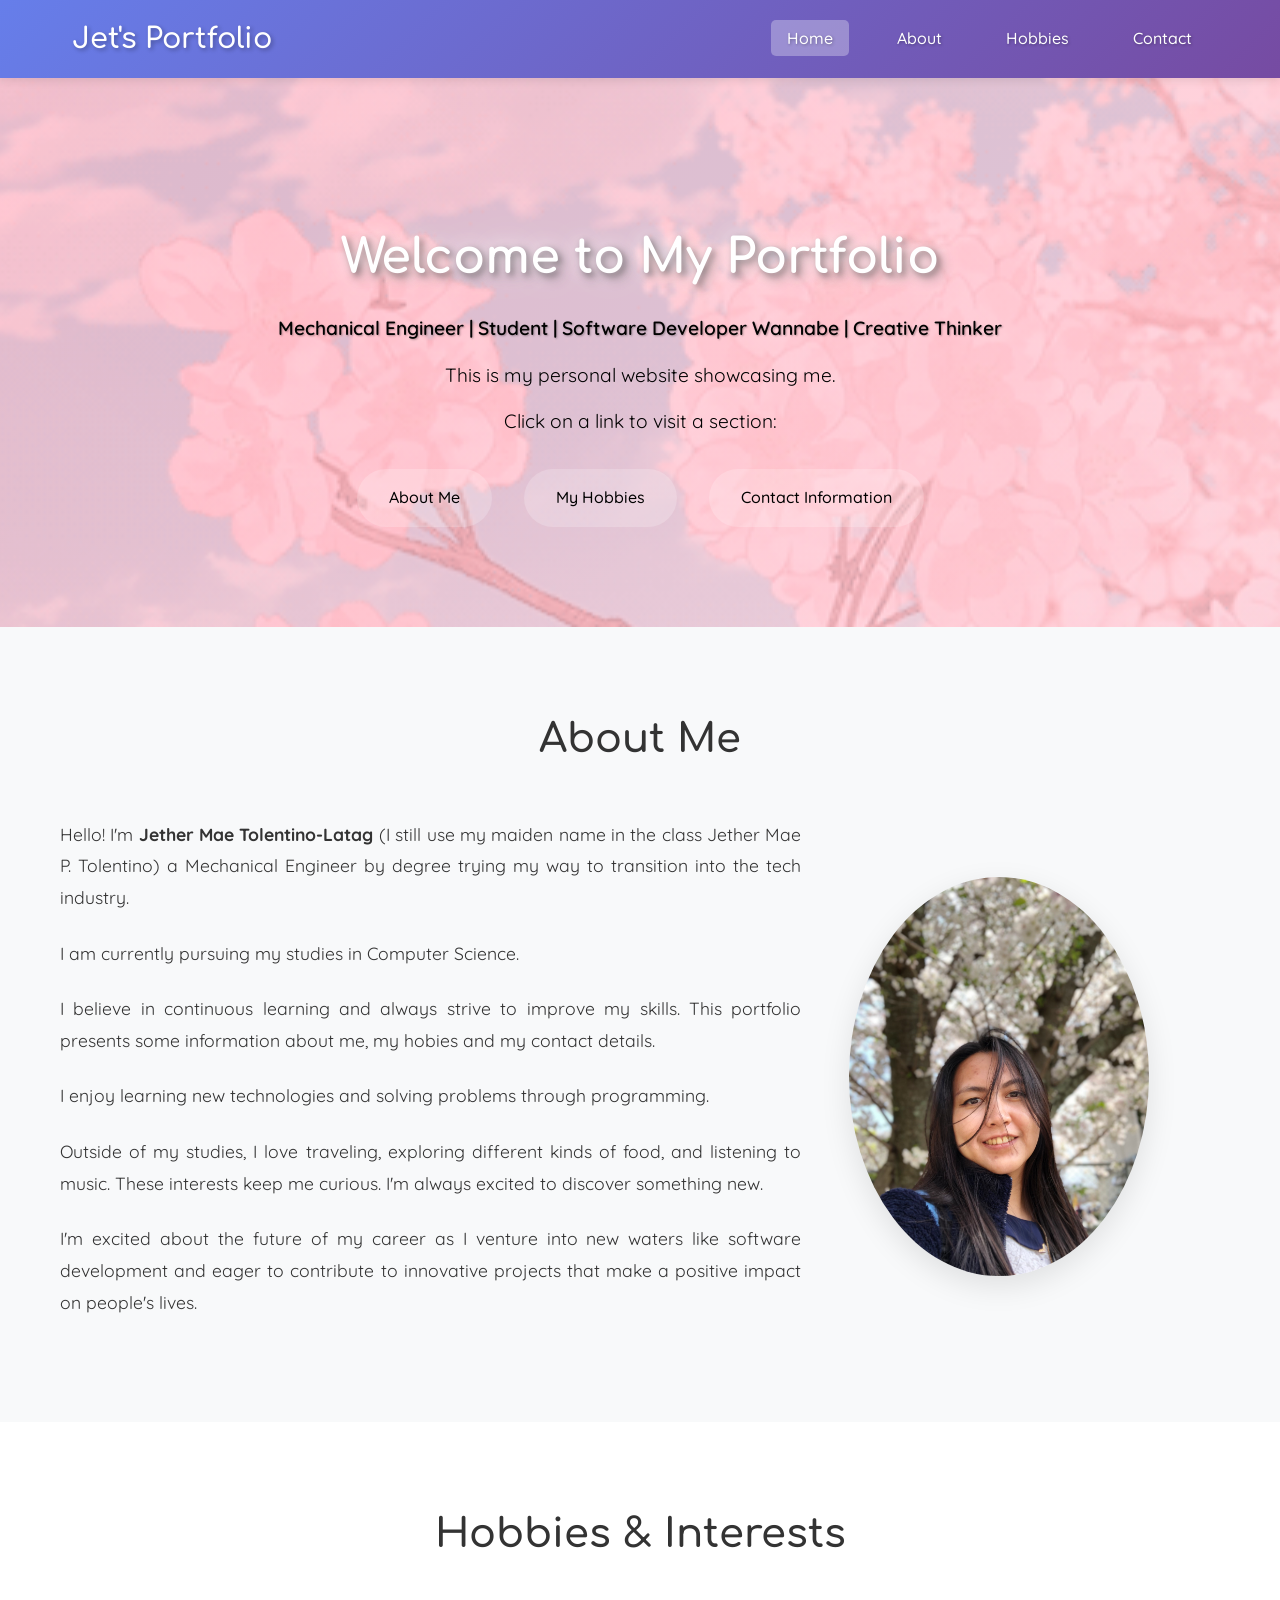
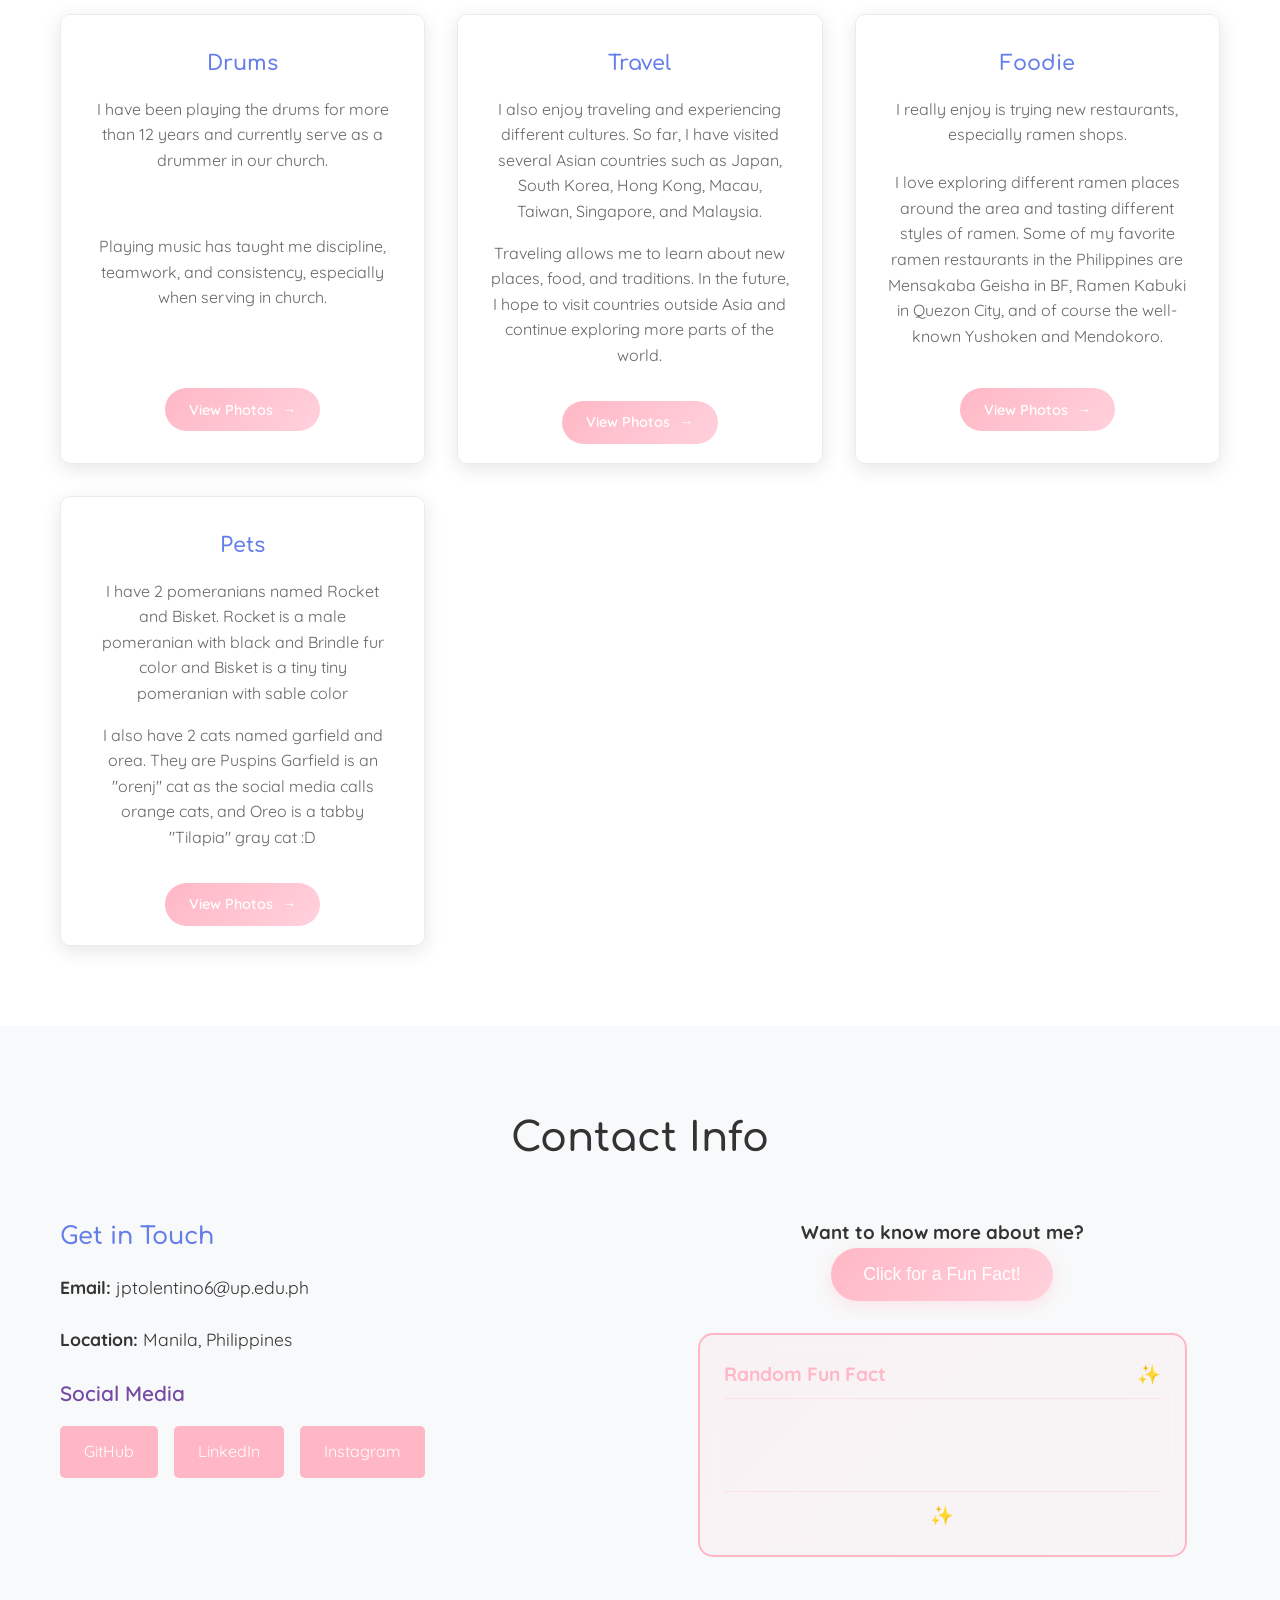
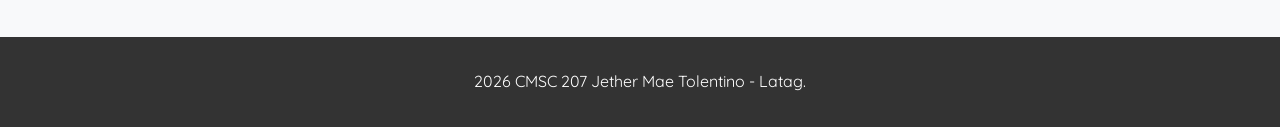
==== commit c65ab7ce: "Added images in the folders and fixed the Pets gallery error" ====
--- a/index.html
+++ b/index.html
@@ -99,10 +99,11 @@
                                         <img src="images/travel/travel2.jpg" alt="Travel" class="gallery-image">
                                         <img src="images/travel/travel3.jpg" alt="Travel" class="gallery-image">
                                         <img src="images/travel/travel4.jpg" alt="Travel" class="gallery-image">
-                                    </div>
-                                    <div class="gallery-controls">
-                                        <button class="gallery-prev"><span class="arrow-left"></span></button>
-                                        <span class="gallery-counter">1 / 4</span>
+                                        <img src="images/travel/travel5.jpg" alt="Travel" class="gallery-image">
+                                    </div>
+                                    <div class="gallery-controls">
+                                        <button class="gallery-prev"><span class="arrow-left"></span></button>
+                                        <span class="gallery-counter">1 / 5</span>
                                         <button class="gallery-next"><span class="arrow-right-small"></span></button>
                                     </div>
                                 </div>
@@ -126,10 +127,11 @@
                                         <img src="images/food/food1.jpg" alt="Food" class="gallery-image active">
                                         <img src="images/food/food2.jpg" alt="Food" class="gallery-image">
                                         <img src="images/food/food3.jpg" alt="Food" class="gallery-image">
-                                    </div>
-                                    <div class="gallery-controls">
-                                        <button class="gallery-prev"><span class="arrow-left"></span></button>
-                                        <span class="gallery-counter">1 / 3</span>
+                                        <img src="images/food/food4.jpg" alt="Food" class="gallery-image">
+                                    </div>
+                                    <div class="gallery-controls">
+                                        <button class="gallery-prev"><span class="arrow-left"></span></button>
+                                        <span class="gallery-counter">1 / 4</span>
                                         <button class="gallery-next"><span class="arrow-right-small"></span></button>
                                     </div>
                                 </div>
@@ -147,16 +149,17 @@
                                 <button class="flip-btn">View Photos <span class="arrow-right"></span></button>
                             </div>
                             <div class="card-back">
-                                <h3>Food Gallery</h3>
-                                <div class="image-gallery">
-                                    <div class="gallery-container">
-                                        <img src="images/food/pet1.jpg" alt="Pet" class="gallery-image active">
-                                        <img src="images/food/pet2.jpg" alt="Pet" class="gallery-image">
-                                        <img src="images/food/pet3.jpg" alt="Pet" class="gallery-image">
-                                    </div>
-                                    <div class="gallery-controls">
-                                        <button class="gallery-prev"><span class="arrow-left"></span></button>
-                                        <span class="gallery-counter">1 / 3</span>
+                                <h3>Pet Gallery</h3>
+                                <div class="image-gallery">
+                                    <div class="gallery-container">
+                                        <img src="images/pets/pet1.jpg" alt="Pet" class="gallery-image active">
+                                        <img src="images/pets/pet2.jpg" alt="Pet" class="gallery-image">
+                                        <img src="images/pets/pet3.jpg" alt="Pet" class="gallery-image">
+                                        <img src="images/pets/pet4.jpg" alt="Pet" class="gallery-image">
+                                    </div>
+                                    <div class="gallery-controls">
+                                        <button class="gallery-prev"><span class="arrow-left"></span></button>
+                                        <span class="gallery-counter">1 / 4</span>
                                         <button class="gallery-next"><span class="arrow-right-small"></span></button>
                                     </div>
                                 </div>
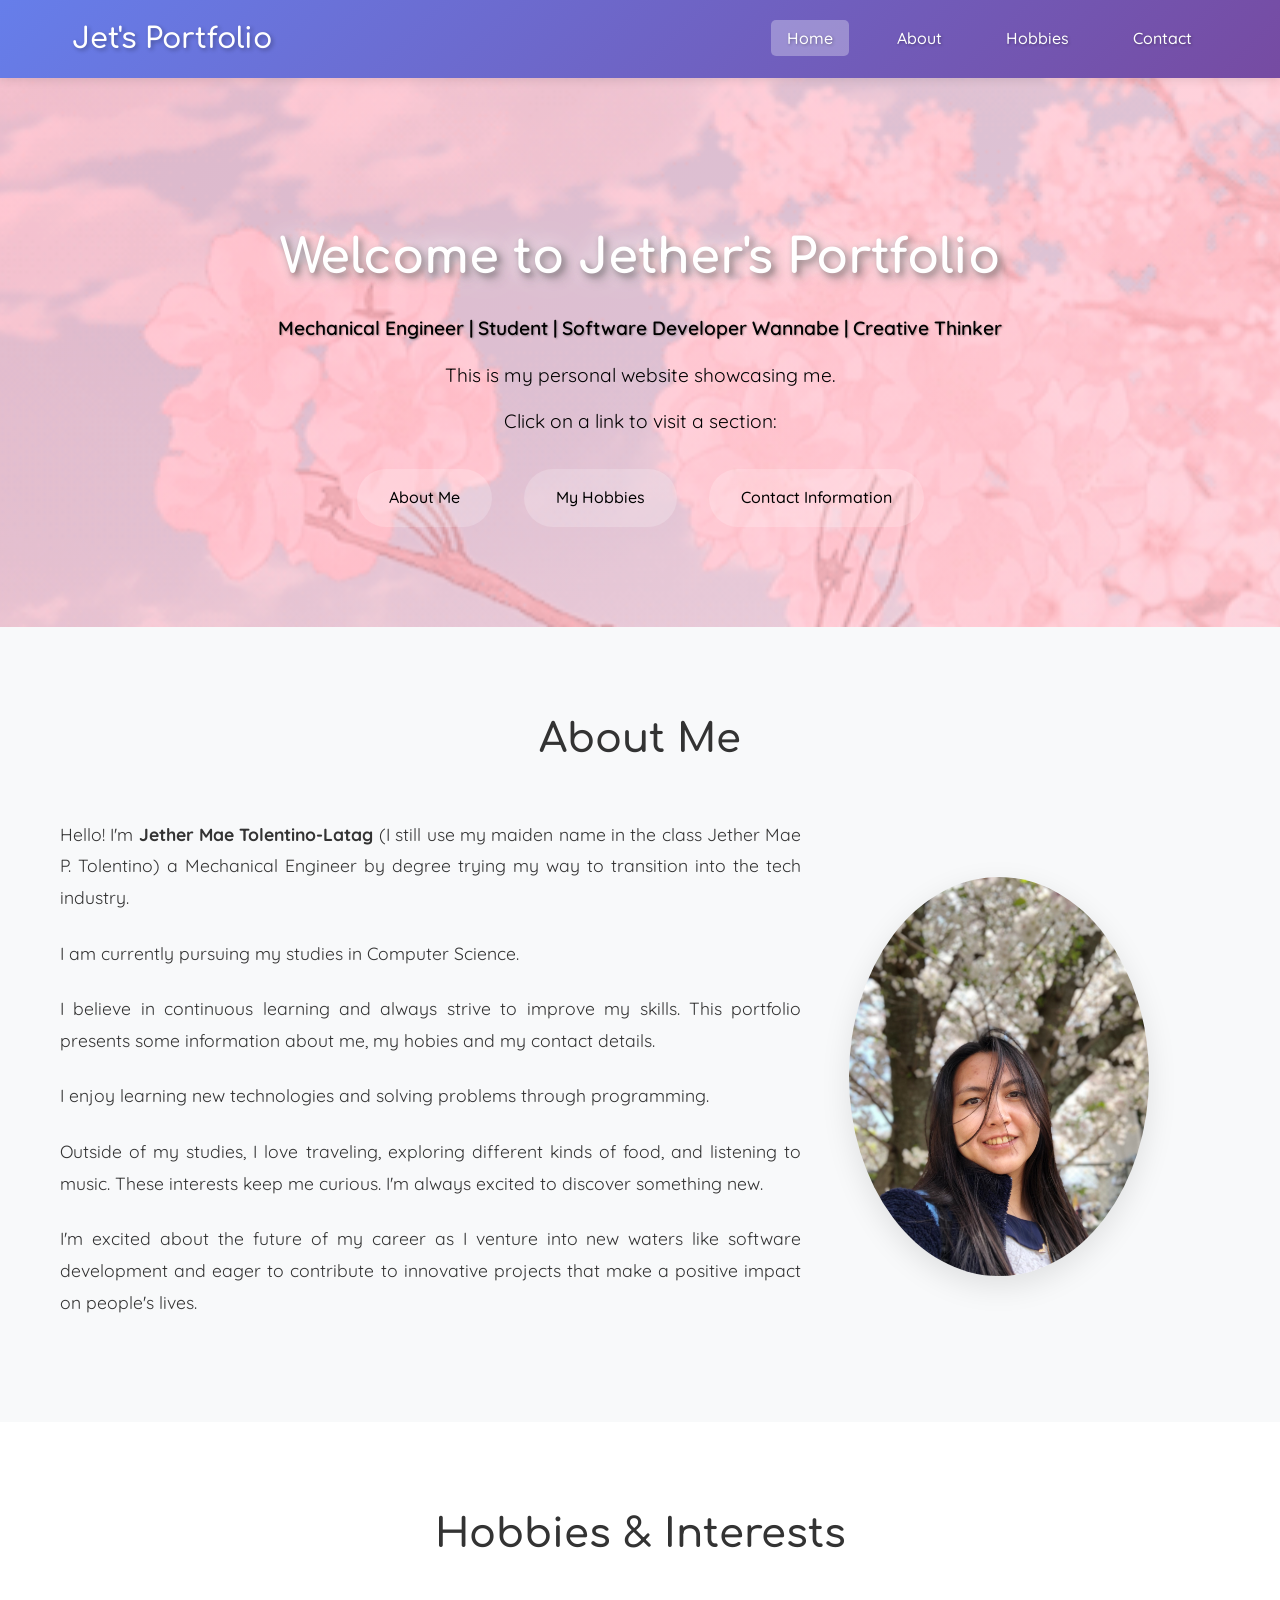
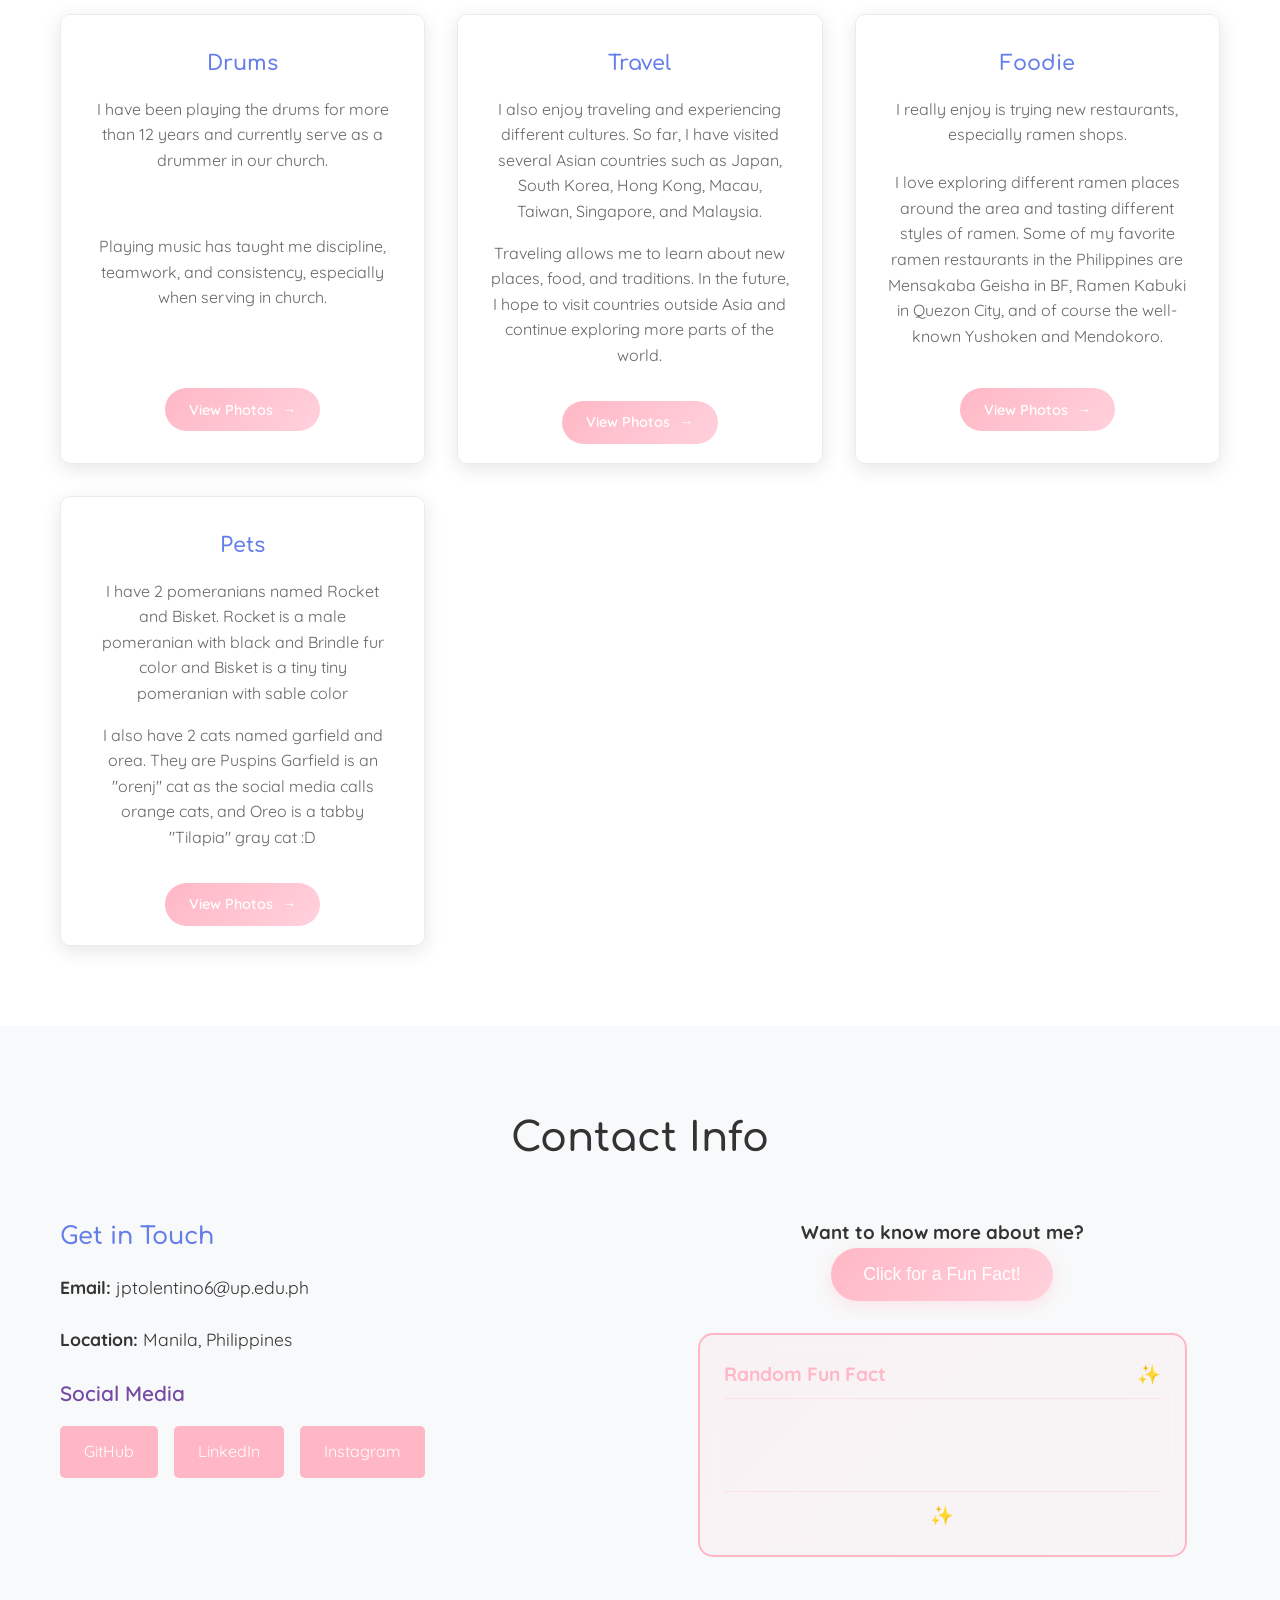
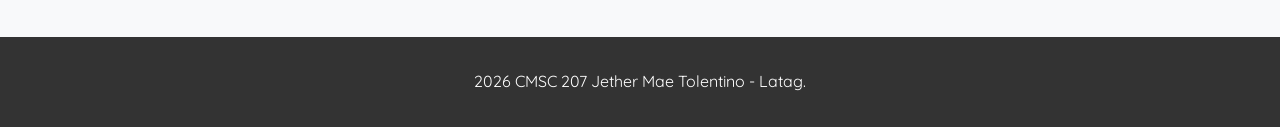
==== commit 322bb027: "Updated Hero" ====
--- a/index.html
+++ b/index.html
@@ -22,7 +22,7 @@
 
     <main>
         <section id="home" class="hero">
-            <h1>Welcome to My Portfolio</h1>
+            <h1>Welcome to Jether's Portfolio</h1>
             <p class="tagline">Mechanical Engineer | Student | Software Developer Wannabe | Creative Thinker</p>
             <p>This is my personal website showcasing me.</p>
             <p>Click on a link to visit a section:</p>
